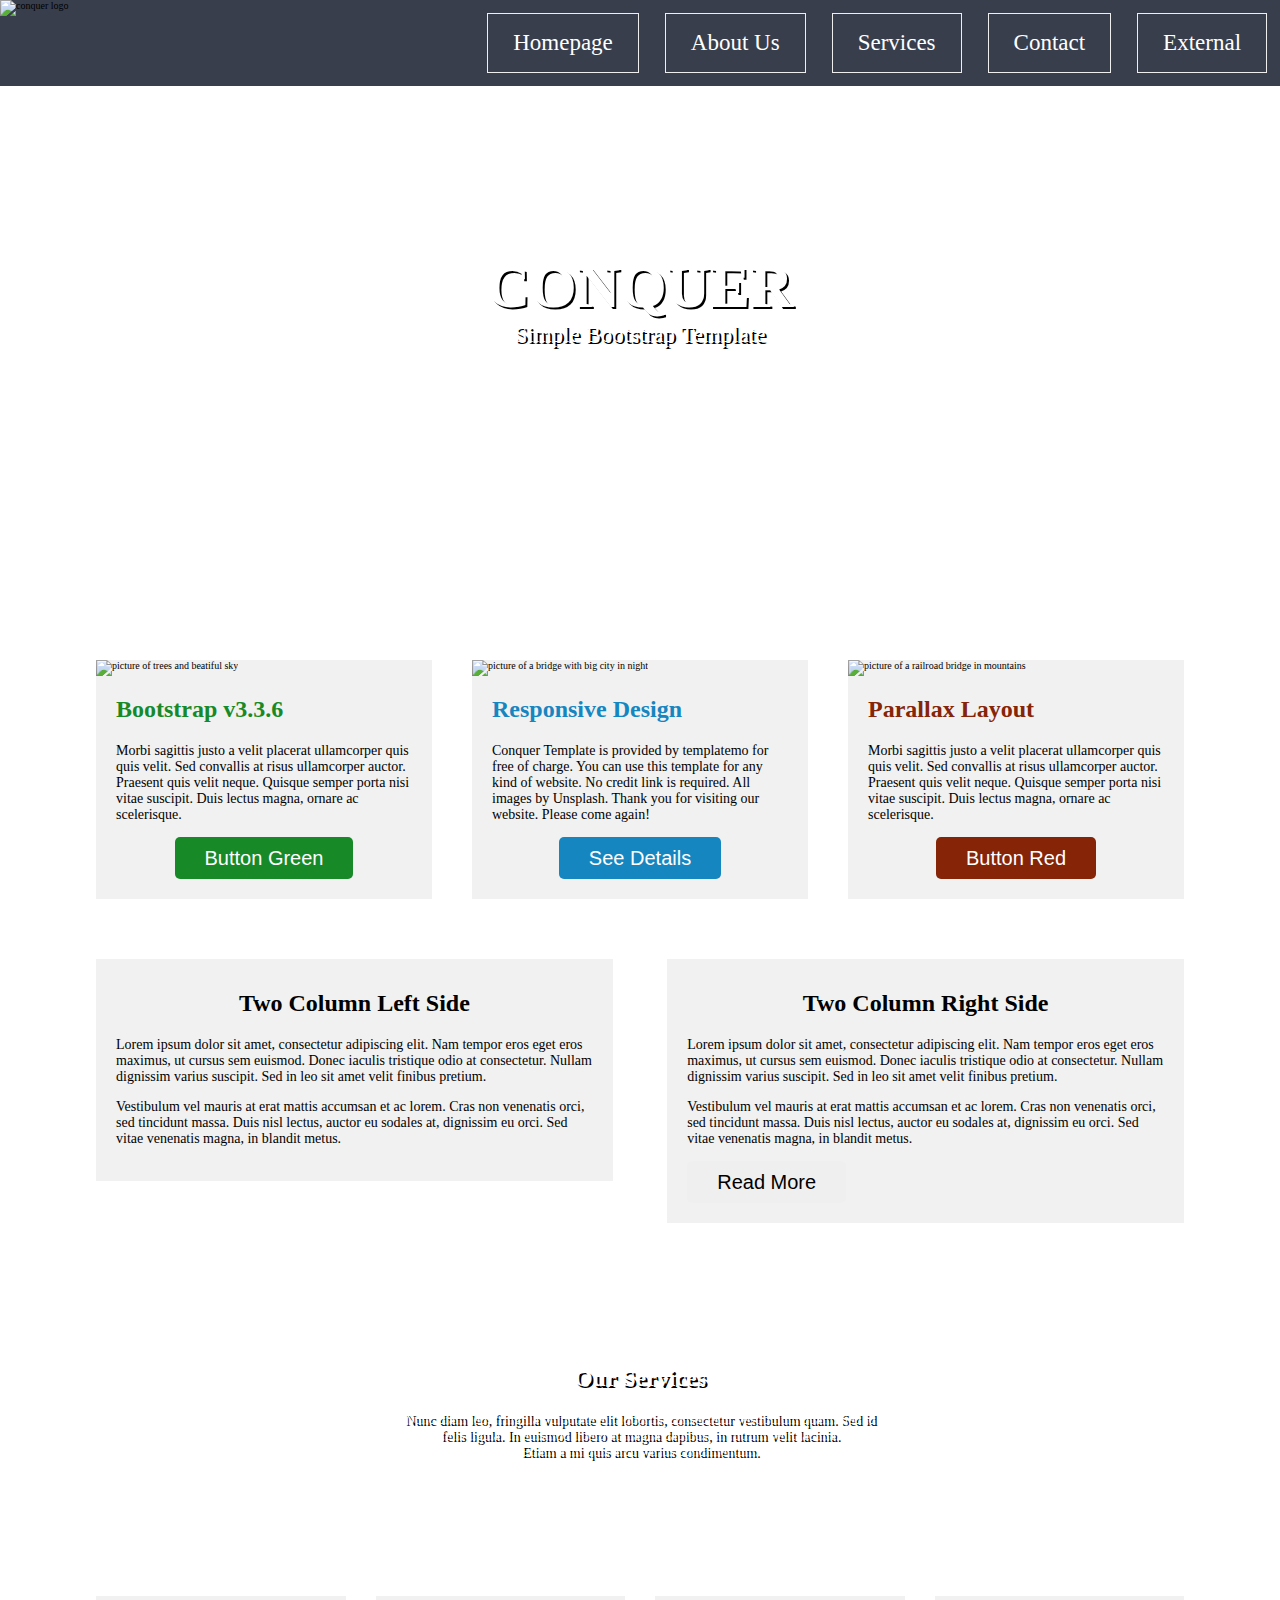
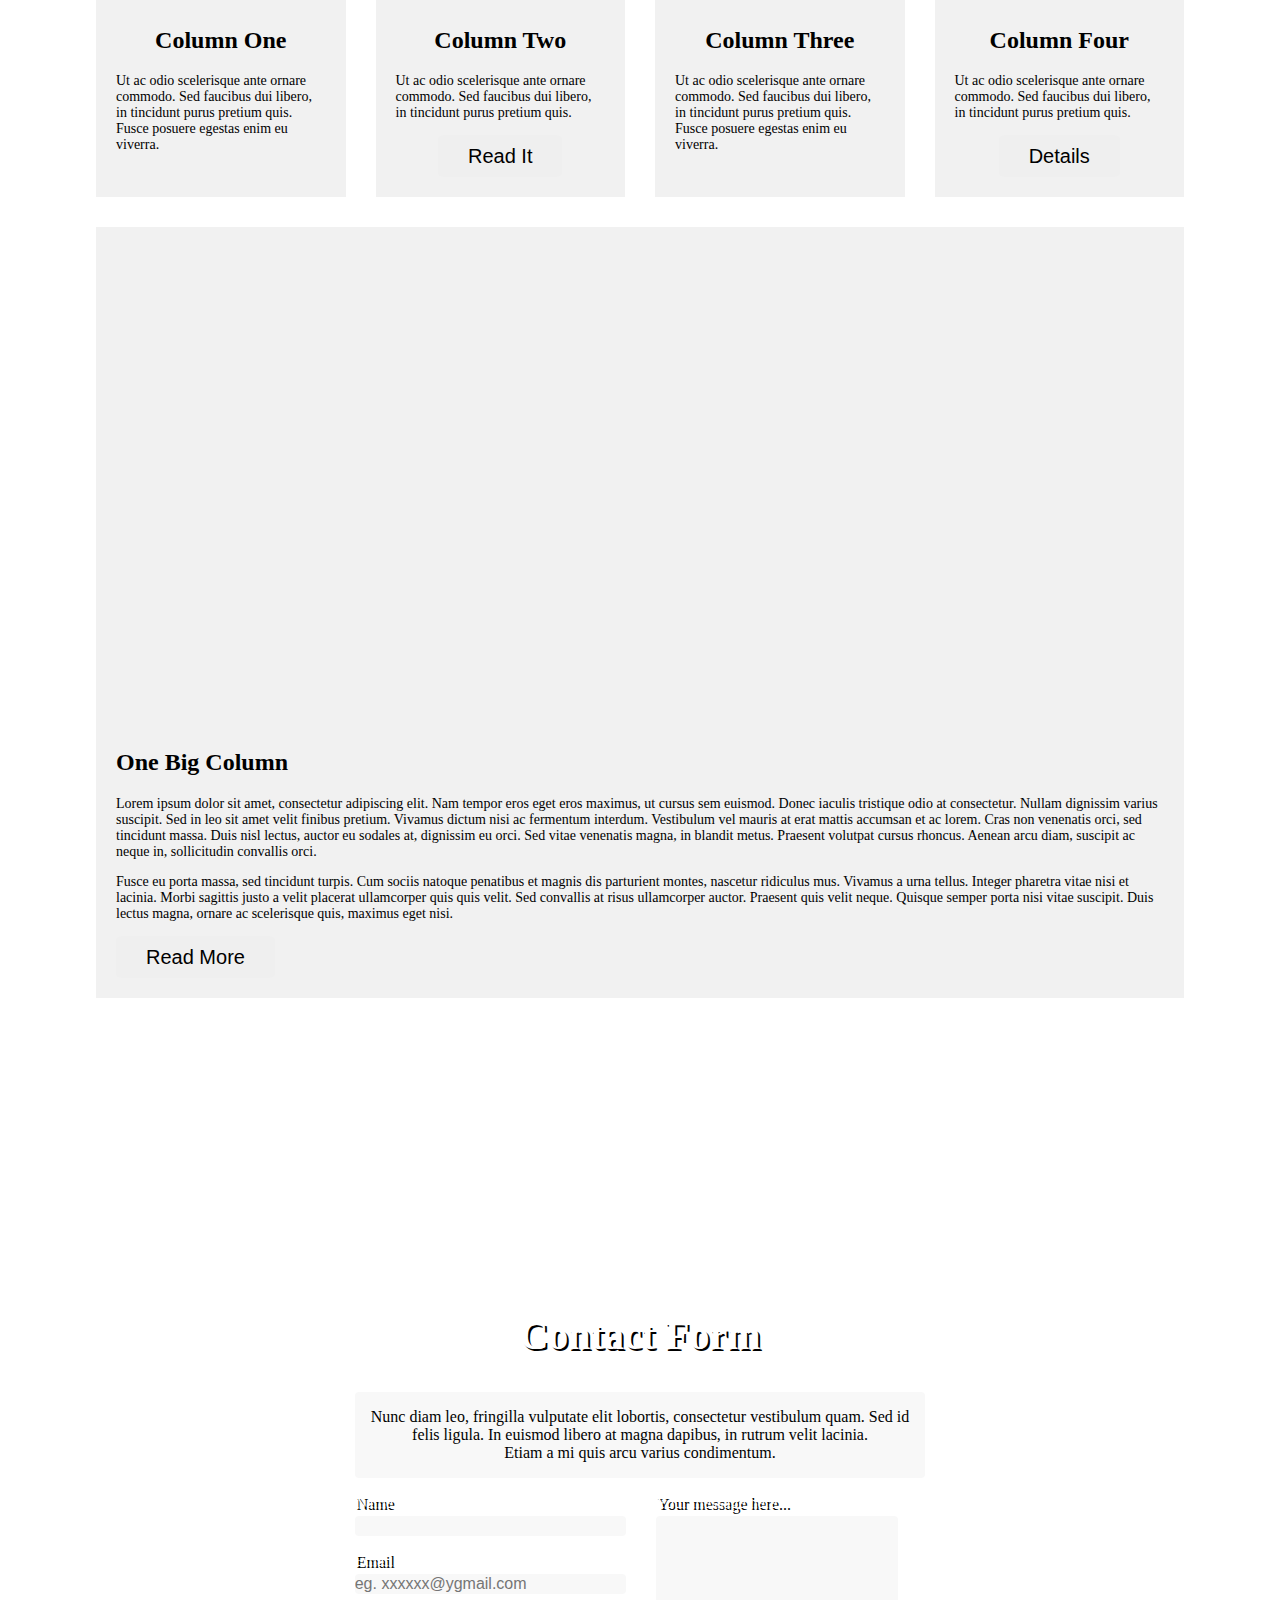
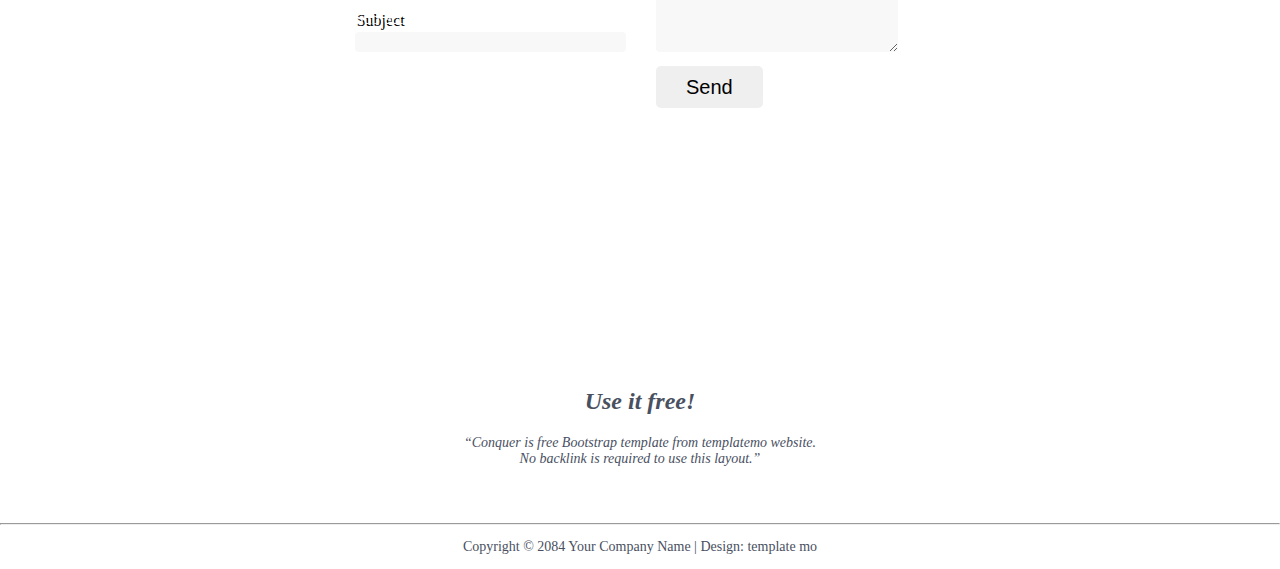
==== index.html @ 1c202872 "Update index.html" ====
<!DOCTYPE html>

<html lang='en-US'>

<head>

<link href='style.css' rel='stylesheet'>
<meta charset='utf-8'>

</head>
	
<style>
	
html{
	font-size: 10px;
}

p{
	font-size: 1.4em;
}

h1{
	font-size: 6em;
}

h2{
	font-size: 2.4em;
}

body{
	margin: 0;
}

.center_button{
	display: block;
	margin: 0 auto;
}

.center_text{
	text-align:center;
	margin-left: auto;
	margin-right: auto;
}

.image_fit_column{
	width: 100%;
}

.center_itself{
	width: 85%;
	box-sizing: border-box;
	margin: 3rem auto;
	margin-top: 0;
}

.text_center_container{
	display: flex;
	align-items: center;
	justify-content: center;
	color: white;
	margin-bottom: 3em;
}

.column_letter_box{
	box-sizing: border-box;
	padding: 2em;
	padding-top: 0;
}

.normal-nav{
	background-color: #383e4c;
	width: 100%;
	display: flex;
	position: fixed;
	top: 0
}

.normal-nav--right{
	display: flex;
	flex: auto;
	justify-content: flex-end;
}

.normal-nav--left{
	flex: 1;
}

#header-img{
	width:9em;
	height:9em;
	padding-right: 50%;
}

#dropdown-menu-icon{
	background: none;
	border: none;
}

.normal-nav--button{
	background-color: #383e4c;
	color: white;
	padding: 0 2.5rem;
	box-sizing: border-box;
	margin: 1.3rem;
	line-height: 2.5;
	text-align: center;
	border: groove 0.5px;
	text-decoration: none;
	font-size: 2.3em;
}

.nav--button:hover{
	background-color: #49505f;
}

.nav--button:target{
	
}

#dropdown-menu-icon{
	position: fixed;
	margin-left: 90%;
	width: 5em;
	height: 5em;
}

.drowpdown-menu-icon-element{
	height: 1em;
	margin-bottom: 0.5em;
	background: #383e4c;
}

.dropdown-nav{
	position: fixed;
	margin: auto 0;
	top: 6em;
	right: 3%;
	width: 95%;
	background: #49505f;
	display: none;
}

.dropdown-nav button{
	display:block;
	border: solid 1px white;
	background: #49505f;
	width: 100%;
}

.dropdown-nav--button{
	display:block;
	color: white;
	text-decoration: none;
	text-align: center;
	padding: 0.1em 0;
	font-size:2.3em;
}

#dropdown-nav{
	padding-left: 0;
	margin:0;
	list-style: none;
}

.show{
	display: block;
}

@media (min-width: 1100px){
	#dropdown-menu-icon{
		display: none;
	}
}

@media (max-width: 1100px) {
	.normal-nav{
		display: none;
	}
}

section{
	height: 60em;
	background: url("bg-1.jpg") no-repeat;
	background-size: cover;
	background-attachment: fixed;
}

.center_div{
	text-align:center;
	margin: 0;
	text-shadow: 2px 2px black;
}

section .center_div h1{
	margin: inherit;
}

section .center_div p{
	margin: inherit;
	font-size: 2.3em;
}

#flex{
	display: flex;
	padding: 0;
}

.flex_column{
	flex: 1;
	width: 10%;
	background-color: #f1f1f1;
	margin: 3em 2em;
	box-sizing: border-box;
	padding: 0;
}

.flex_column:first-child{
	margin-left: 0;
}

.flex_column:last-child{
	margin-right: 0;
}

@media (max-width: 1100px) {
	#flex{
		display: block;
		padding: 0;
	}

	.flex_column{
		width: 50%;
		background-color: #f1f1f1;
		margin: 3em auto;
		box-sizing: border-box;
		padding: 0;
	}

	.flex_column:first-child{
		margin-left: auto;
	}
	
	.flex_column:last-child{
		margin-right: auto;
	}
}

#green_text{
	color: #178a27;
}

#red_text{
	color: #852406;
}

#blue_text{
	color: #1686c1;
}

#green_button{
	color: white;
	background-color: #178a27;
}

#red_button{
	color: white;
	background-color: #852406;
}

#blue_button{
	color: white;
	background-color: #1686c1;
}

.default_button_shape{
	border: none;
	line-height: 2;
	padding-left: 3rem;
	padding-right: 3rem;
	border-radius: 5px;
	font-size: 20px;
	display: block;
}

#float{
	width: 85%;
	box-sizing: border-box;
	margin-left: auto;
	margin-right: auto;
}

.float_column{
	width: 47.5%;
	background-color: #f1f1f1;
	margin-bottom: 3rem;
}

.float_column:first-child{
	float:left;
}

.float_column:last-child{
	float:right;
}

@media (max-width: 1100px) {
	#float{
		width: 100%;
	}
	
	.float_column{
		width: 85%;
		margin-left: auto;
		margin-right: auto;
		margin-bottom: 3rem;
	}
	
	.float_column:first-child{
		float:none;
	}
	
	.float_column:last-child{
		float:none;
	}
}

#grid{
	display: grid;
	grid-template-columns: 1fr 1fr 1fr 1fr;
	column-gap: 3em;
}

.grid_column{
	background-color: #f1f1f1;
	margin: 0;
	box-sizing: border-box;
	padding: 0;
}

@media (max-width: 1100px) {
	#grid{
		display: grid;
		grid-template-columns: 1fr 1fr;
		column-gap: 3em;
		row-gap: 3em;
	}
}

@media (max-width: 500px) {
	#grid{
		width: 60%;
		margin: 0 auto;
		display: grid;
		grid-template-columns: 1fr;
	}

	.grid_column:last-child{
		margin-bottom: 3em;
	}
}

#big_column{
	background-color: #f1f1f1;
	box-sizing: border-box;
	padding: 0;
}

#form-container{
	height: 93em;
	background: url("bg-3.jpg") no-repeat;
	background-size: cover;
	background-attachment: fixed;
}

.box_in_background_image{
	-webkit-appearance: none;
	border: none;
	border-radius: 4px;
	background: rgb(241,241,241, 0.5);
	margin-bottom: 1em;
}

form{
	display: flex;
}

label{
	display: block;
	font-size: 1.6em;
	height: 2.2rem;
}

input{
	display: block;
	font-size: 1.6em;
	width: 90%;
	height: 2rem;
	padding: 0;
	margin-bottom: 1.6rem;
}

textarea{
	display: block;
	height: 13.6rem;
	width: 90%;
	padding: 0;
}

.form_section{
	flex: auto;
}

.form_element{
	text-align: left;
}

.text_in_transparent_white_box{
	text-shadow: none;
	color: black;
	padding: 1em;
	font-size: 1.6em;
}

#form_header{
	font-size: 4em;
}

.end_text{
	color: #49505f;
	text-align: center;
}

.main--italic{
	font-style:italic; 
}

.main__end_text--margin-bottom{
	margin-bottom: 4em;
}

#background{
	width: 100%;
	height: 31.3em;
	background: url("bg-2.jpg") no-repeat;
	background-size: cover;
	background-attachment: fixed;
}
	
</style>

<body>
<script src="https://cdn.freecodecamp.org/testable-projects-fcc/v1/bundle.js"></script>

<header id="header">
	<button id="dropdown-menu-icon" onclick="myFunction()">
		<div class="drowpdown-menu-icon-element"></div>
		<div class="drowpdown-menu-icon-element"></div>
		<div class="drowpdown-menu-icon-element"></div>
	</button>

	<nav class="normal-nav" id="nav-bar">
		<div class="normal-nav--left">
			<img id="header-img" src="conquer.jpeg" alt="conquer logo">
		</div>
		<div class="normal-nav--right">
			<a href="#" class="normal-nav--button nav-link">Homepage</a>
			<a href="#about" class="normal-nav--button nav-link">About Us</a>
			<a href="#service" class="normal-nav--button nav-link">Services</a>
			<a href="#contact" class="normal-nav--button nav-link">Contact</a>
			<a href="https://getbootstrap.com/" class="normal-nav--button nav-link">External</a>
		</div>
	</nav>

	<nav class="dropdown-nav" id="dropdown-nav">
			<button onclick="dropdown_function()"><a href="#" class="dropdown-nav--button">Homepage</a></button>
			<button onclick="dropdown_function()"><a href="#about" class="dropdown-nav--button">About Us</a></button>
			<button onclick="dropdown_function()"><a href="#service" class="dropdown-nav--button">Services</a></button>
			<button onclick="dropdown_function()"><a href="#contact" class="dropdown-nav--button">Contact</a></button>
			<button onclick="dropdown_function()"><a href="https://getbootstrap.com/" class="dropdown-nav--button">External</a></button>
	</nav>
</header>

<section class="text_center_container">
	<div class="center_div">
		<h1 class="words_backgroud_image">CONQUER</h1>
		<p class="words_backgroud_image">Simple Bootstrap Template</p>
	</div>
</section>

<main>

<div id="flex" class="center_itself">
	<div class="flex_column" id="about">
		<img src="https://github.com/hiroTochigi/first-website/blob/master/1-1.jpg" alt="picture of trees and beatiful sky" class="image_fit_column">
		<div class="column_letter_box">
			<h2 id="green_text">Bootstrap v3.3.6</h2>
			<p>Morbi sagittis justo a velit placerat ullamcorper quis quis velit. Sed convallis at risus ullamcorper auctor. Praesent quis velit neque. Quisque semper porta nisi vitae suscipit. Duis lectus magna, ornare ac scelerisque.</p>
			<button id="green_button" class="default_button_shape center_button">Button Green</button>
		</div>
	</div>
	
	<div class="flex_column">
		<img src="1-2.jpg" alt="picture of a bridge with big city in night" class="image_fit_column">
		<div class="column_letter_box">
			<h2 id="blue_text">Responsive Design</h2>
			<p>Conquer Template is provided by templatemo for free of charge. You can use this template for any kind of website. No credit link is required. All images by Unsplash. Thank you for visiting our website. Please come again!</p>
			<button id="blue_button" class="default_button_shape center_button">See Details</button>
		</div>
	</div>
	
	<div class="flex_column">
		<img src="1-3.jpg" alt="picture of a railroad bridge in mountains" class="image_fit_column">
		<div class="column_letter_box">
			<h2 id="red_text">Parallax Layout</h2>
			<p>Morbi sagittis justo a velit placerat ullamcorper quis quis velit. Sed convallis at risus ullamcorper auctor. Praesent quis velit neque. Quisque semper porta nisi vitae suscipit. Duis lectus magna, ornare ac scelerisque.</p>
			<button id="red_button" class="default_button_shape center_button">Button Red</button>
		</div>
	</div>
</div>

<div id="float">
	<div class="float_column" id="service">
		<img src="2-1.jpg" alt="" class="image_fit_column">
		<div class="column_letter_box">
			<h2 class="center_text">Two Column Left Side</h2>
			<p>Lorem ipsum dolor sit amet, consectetur adipiscing elit. Nam tempor eros eget eros maximus, ut cursus sem euismod. Donec iaculis tristique odio at consectetur. Nullam dignissim varius suscipit. Sed in leo sit amet velit finibus pretium.</p>
			
			<p>Vestibulum vel mauris at erat mattis accumsan et ac lorem. Cras non venenatis orci, sed tincidunt massa. Duis nisl lectus, auctor eu sodales at, dignissim eu orci. Sed vitae venenatis magna, in blandit metus.</p>
		</div>
	</div>
	
	<div class="float_column">
		<img src="2-2.jpg" alt="" class="image_fit_column">
		<div class="column_letter_box">
			<h2 class="center_text">Two Column Right Side</h2>
			<p>Lorem ipsum dolor sit amet, consectetur adipiscing elit. Nam tempor eros eget eros maximus, ut cursus sem euismod. Donec iaculis tristique odio at consectetur. Nullam dignissim varius suscipit. Sed in leo sit amet velit finibus pretium.</p>
			
			<p>Vestibulum vel mauris at erat mattis accumsan et ac lorem. Cras non venenatis orci, sed tincidunt massa. Duis nisl lectus, auctor eu sodales at, dignissim eu orci. Sed vitae venenatis magna, in blandit metus.</p>
			<button class="button_in_pale_background default_button_shape">Read More</button>
		</div>
	</div>
</div>

<div class="text_center_container" id="background">
	<div class="center_div">
		<h2 class="words_backgroud_image">Our Services</h2>
		<p class="words_backgroud_image">Nunc diam leo, fringilla vulputate elit lobortis, consectetur vestibulum quam. Sed id <br>
		felis ligula. In euismod libero at magna dapibus, in rutrum velit lacinia. <br>
		Etiam a mi quis arcu varius condimentum.</p>
	</div>
</div>

<div id="grid" class="center_itself">

	<div class="grid_column">
		<img src="4-1.jpg" alt="" class="image_fit_column">
		<div class="column_letter_box">
			<h2 class="center_text">Column One</h2>
			<p>Ut ac odio scelerisque ante ornare commodo. Sed faucibus dui libero, in tincidunt purus pretium quis. Fusce posuere egestas enim eu viverra.</p>
		</div>
	</div>
	
	<div class="grid_column">
		<img src="4-2.jpg" alt="" class="image_fit_column">
		<div class="column_letter_box">
			<h2 class="center_text">Column Two</h2>
			<p>Ut ac odio scelerisque ante ornare commodo. Sed faucibus dui libero, in tincidunt purus pretium quis.</p>
			<button class="button_in_pale_background default_button_shape center_button">Read It</button>
		</div>
	</div>
	
	<div class="grid_column">
		<img src="4-3.jpg" alt="" class="image_fit_column">
		<div class="column_letter_box">
			<h2 class="center_text">Column Three</h2>
			<p>Ut ac odio scelerisque ante ornare commodo. Sed faucibus dui libero, in tincidunt purus pretium quis. Fusce posuere egestas enim eu viverra.</p>
		</div>
	</div>
	
	<div class="grid_column">
		<img src="4-4.jpg" alt="" class="image_fit_column">
		<div class="column_letter_box">
			<h2 class="center_text">Column Four</h2>
			<p>Ut ac odio scelerisque ante ornare commodo. Sed faucibus dui libero, in tincidunt purus pretium quis.</p>
			<button class="button_in_pale_background default_button_shape center_button">Details</button>
		</div>
	</div>

</div>

<div id="big_column" class="center_itself">
	<iframe width="100%" height="500em" src="https://www.youtube.com/embed/gqOEoUR5RHg" frameborder="0" allow="accelerometer; autoplay; encrypted-media; gyroscope; picture-in-picture" allowfullscreen id="video"></iframe>
	<div class="column_letter_box">
		<h2>One Big Column</h2>
		<p>Lorem ipsum dolor sit amet, consectetur adipiscing elit. Nam tempor eros eget eros maximus, ut cursus sem euismod. Donec iaculis tristique odio at consectetur. Nullam dignissim varius suscipit. Sed in leo sit amet velit finibus pretium. Vivamus dictum nisi ac fermentum interdum. Vestibulum vel mauris at erat mattis accumsan et ac lorem. Cras non venenatis orci, sed tincidunt massa. Duis nisl lectus, auctor eu sodales at, dignissim eu orci. Sed vitae venenatis magna, in blandit metus. Praesent volutpat cursus rhoncus. Aenean arcu diam, suscipit ac neque in, sollicitudin convallis orci.</p>
		
		<p>Fusce eu porta massa, sed tincidunt turpis. Cum sociis natoque penatibus et magnis dis parturient montes, nascetur ridiculus mus. Vivamus a urna tellus. Integer pharetra vitae nisi et lacinia. Morbi sagittis justo a velit placerat ullamcorper quis quis velit. Sed convallis at risus ullamcorper auctor. Praesent quis velit neque. Quisque semper porta nisi vitae suscipit. Duis lectus magna, ornare ac scelerisque quis, maximus eget nisi.</p>
	
		<button class="button_in_pale_background default_button_shape">Read More</button>
	</div>
</div>

<div id="form-container" class="text_center_container">
	<div class="center_div" id="contact">
		<h2 id="form_header" class="words_backgroud_image">Contact Form</h2>
		<p class="box_in_background_image text_in_transparent_white_box">Nunc diam leo, fringilla vulputate elit lobortis, consectetur vestibulum quam. Sed id <br>
		felis ligula. In euismod libero at magna dapibus, in rutrum velit lacinia. <br>
		Etiam a mi quis arcu varius condimentum.</p>
		
		<form action="https://www.freecodecamp.com/email-submit" method="put" id="form">
			<div class="form_section">
				<div class="form_element"> 
					<label class="words_backgroud_image" for="name">Name</label>
					<input class="box_in_background_image" type="text" id="name" name="name">
				</div>
				<div class="form_element">
					<label class="words_backgroud_image" for="email">Email</label>
					<input class="box_in_background_image" type="email" id="email" name="mail" placeholder="eg. xxxxxx@ygmail.com">
				</div>
				<div class="form_element">
					<label class="words_backgroud_image" for="submit">Subject</label>
					<input class="box_in_background_image" type="text" id="submit" name="subject">
				</div>
			</div>
			<div class="form_section">
				<div class="form_element">
					<label class="words_backgroud_image" for="comment">Your message here...</label>
					<textarea class="box_in_background_image" id="comment" name="comment"></textarea>
				</div>
				<button class="button_in_background_img default_button_shape" id="email-submit">Send</button>
			</div>
		</form>
	</div>
</div>

<h2 id="end_header" class="end_text main--italic">Use it free!</h2>
<p class="end_text main--italic main__end_text--margin-bottom">“Conquer is free Bootstrap template from templatemo website. <br>
No backlink is required to use this layout.”</p>

</main>

<footer>
<hr>
<p class="end_text">Copyright © 2084 Your Company Name | Design: template mo</p>

</footer>

<script>
	function myFunction() {
  		document.getElementById("dropdown-nav").classList.toggle("show");
	}

	var x = window.matchMedia("(min-width: 1100px)");

	function myFunction_media_query(x) {
		if(document.getElementById("dropdown-nav").classList.contains("show"))
  			document.getElementById("dropdown-nav").classList.toggle("show");
	}
	x.addListener(myFunction_media_query);

	function dropdown_function(){
		if(document.getElementById("dropdown-nav").classList.contains("show"))
  			document.getElementById("dropdown-nav").classList.toggle("show");
	}
	
</script>

</body>
---- style.css ----
html{
	font-size: 10px;
}

p{
	font-size: 1.4em;
}

h1{
	font-size: 6em;
}

h2{
	font-size: 2.4em;
}

body{
	margin: 0;
}

.center_button{
	display: block;
	margin: 0 auto;
}

.center_text{
	text-align:center;
	margin-left: auto;
	margin-right: auto;
}

.image_fit_column{
	width: 100%;
}

.center_itself{
	width: 85%;
	box-sizing: border-box;
	margin: 3rem auto;
	margin-top: 0;
}

.text_center_container{
	display: flex;
	align-items: center;
	justify-content: center;
	color: white;
	margin-bottom: 3em;
}

.column_letter_box{
	box-sizing: border-box;
	padding: 2em;
	padding-top: 0;
}

.normal-nav{
	background-color: #383e4c;
	width: 100%;
	display: flex;
	position: fixed;
	top: 0
}

.normal-nav--right{
	display: flex;
	flex: auto;
	justify-content: flex-end;
}

.normal-nav--left{
	flex: 1;
}

#header-img{
	width:9em;
	height:9em;
	padding-right: 50%;
}

#dropdown-menu-icon{
	background: none;
	border: none;
}

.normal-nav--button{
	background-color: #383e4c;
	color: white;
	padding: 0 2.5rem;
	box-sizing: border-box;
	margin: 1.3rem;
	line-height: 2.5;
	text-align: center;
	border: groove 0.5px;
	text-decoration: none;
	font-size: 2.3em;
}

.nav--button:hover{
	background-color: #49505f;
}

.nav--button:target{
	
}

#dropdown-menu-icon{
	position: fixed;
	margin-left: 90%;
	width: 5em;
	height: 5em;
}

.drowpdown-menu-icon-element{
	height: 1em;
	margin-bottom: 0.5em;
	background: #383e4c;
}

.dropdown-nav{
	position: fixed;
	margin: auto 0;
	top: 6em;
	right: 3%;
	width: 95%;
	background: #49505f;
	display: none;
}

.dropdown-nav button{
	display:block;
	border: solid 1px white;
	background: #49505f;
	width: 100%;
}

.dropdown-nav--button{
	display:block;
	color: white;
	text-decoration: none;
	text-align: center;
	padding: 0.1em 0;
	font-size:2.3em;
}

#dropdown-nav{
	padding-left: 0;
	margin:0;
	list-style: none;
}

.show{
	display: block;
}

@media (min-width: 1100px){
	#dropdown-menu-icon{
		display: none;
	}
}

@media (max-width: 1100px) {
	.normal-nav{
		display: none;
	}
}

section{
	height: 60em;
	background: url("bg-1.jpg") no-repeat;
	background-size: cover;
	background-attachment: fixed;
}

.center_div{
	text-align:center;
	margin: 0;
	text-shadow: 2px 2px black;
}

section .center_div h1{
	margin: inherit;
}

section .center_div p{
	margin: inherit;
	font-size: 2.3em;
}

#flex{
	display: flex;
	padding: 0;
}

.flex_column{
	flex: 1;
	width: 10%;
	background-color: #f1f1f1;
	margin: 3em 2em;
	box-sizing: border-box;
	padding: 0;
}

.flex_column:first-child{
	margin-left: 0;
}

.flex_column:last-child{
	margin-right: 0;
}

@media (max-width: 1100px) {
	#flex{
		display: block;
		padding: 0;
	}

	.flex_column{
		width: 50%;
		background-color: #f1f1f1;
		margin: 3em auto;
		box-sizing: border-box;
		padding: 0;
	}

	.flex_column:first-child{
		margin-left: auto;
	}
	
	.flex_column:last-child{
		margin-right: auto;
	}
}

#green_text{
	color: #178a27;
}

#red_text{
	color: #852406;
}

#blue_text{
	color: #1686c1;
}

#green_button{
	color: white;
	background-color: #178a27;
}

#red_button{
	color: white;
	background-color: #852406;
}

#blue_button{
	color: white;
	background-color: #1686c1;
}

.default_button_shape{
	border: none;
	line-height: 2;
	padding-left: 3rem;
	padding-right: 3rem;
	border-radius: 5px;
	font-size: 20px;
	display: block;
}

#float{
	width: 85%;
	box-sizing: border-box;
	margin-left: auto;
	margin-right: auto;
}

.float_column{
	width: 47.5%;
	background-color: #f1f1f1;
	margin-bottom: 3rem;
}

.float_column:first-child{
	float:left;
}

.float_column:last-child{
	float:right;
}

@media (max-width: 1100px) {
	#float{
		width: 100%;
	}
	
	.float_column{
		width: 85%;
		margin-left: auto;
		margin-right: auto;
		margin-bottom: 3rem;
	}
	
	.float_column:first-child{
		float:none;
	}
	
	.float_column:last-child{
		float:none;
	}
}

#grid{
	display: grid;
	grid-template-columns: 1fr 1fr 1fr 1fr;
	column-gap: 3em;
}

.grid_column{
	background-color: #f1f1f1;
	margin: 0;
	box-sizing: border-box;
	padding: 0;
}

@media (max-width: 1100px) {
	#grid{
		display: grid;
		grid-template-columns: 1fr 1fr;
		column-gap: 3em;
		row-gap: 3em;
	}
}

@media (max-width: 500px) {
	#grid{
		width: 60%;
		margin: 0 auto;
		display: grid;
		grid-template-columns: 1fr;
	}

	.grid_column:last-child{
		margin-bottom: 3em;
	}
}

#big_column{
	background-color: #f1f1f1;
	box-sizing: border-box;
	padding: 0;
}

#form-container{
	height: 93em;
	background: url("bg-3.jpg") no-repeat;
	background-size: cover;
	background-attachment: fixed;
}

.box_in_background_image{
	-webkit-appearance: none;
	border: none;
	border-radius: 4px;
	background: rgb(241,241,241, 0.5);
	margin-bottom: 1em;
}

form{
	display: flex;
}

label{
	display: block;
	font-size: 1.6em;
	height: 2.2rem;
}

input{
	display: block;
	font-size: 1.6em;
	width: 90%;
	height: 2rem;
	padding: 0;
	margin-bottom: 1.6rem;
}

textarea{
	display: block;
	height: 13.6rem;
	width: 90%;
	padding: 0;
}

.form_section{
	flex: auto;
}

.form_element{
	text-align: left;
}

.text_in_transparent_white_box{
	text-shadow: none;
	color: black;
	padding: 1em;
	font-size: 1.6em;
}

#form_header{
	font-size: 4em;
}

.end_text{
	color: #49505f;
	text-align: center;
}

.main--italic{
	font-style:italic; 
}

.main__end_text--margin-bottom{
	margin-bottom: 4em;
}

#background{
	width: 100%;
	height: 31.3em;
	background: url("bg-2.jpg") no-repeat;
	background-size: cover;
	background-attachment: fixed;
}
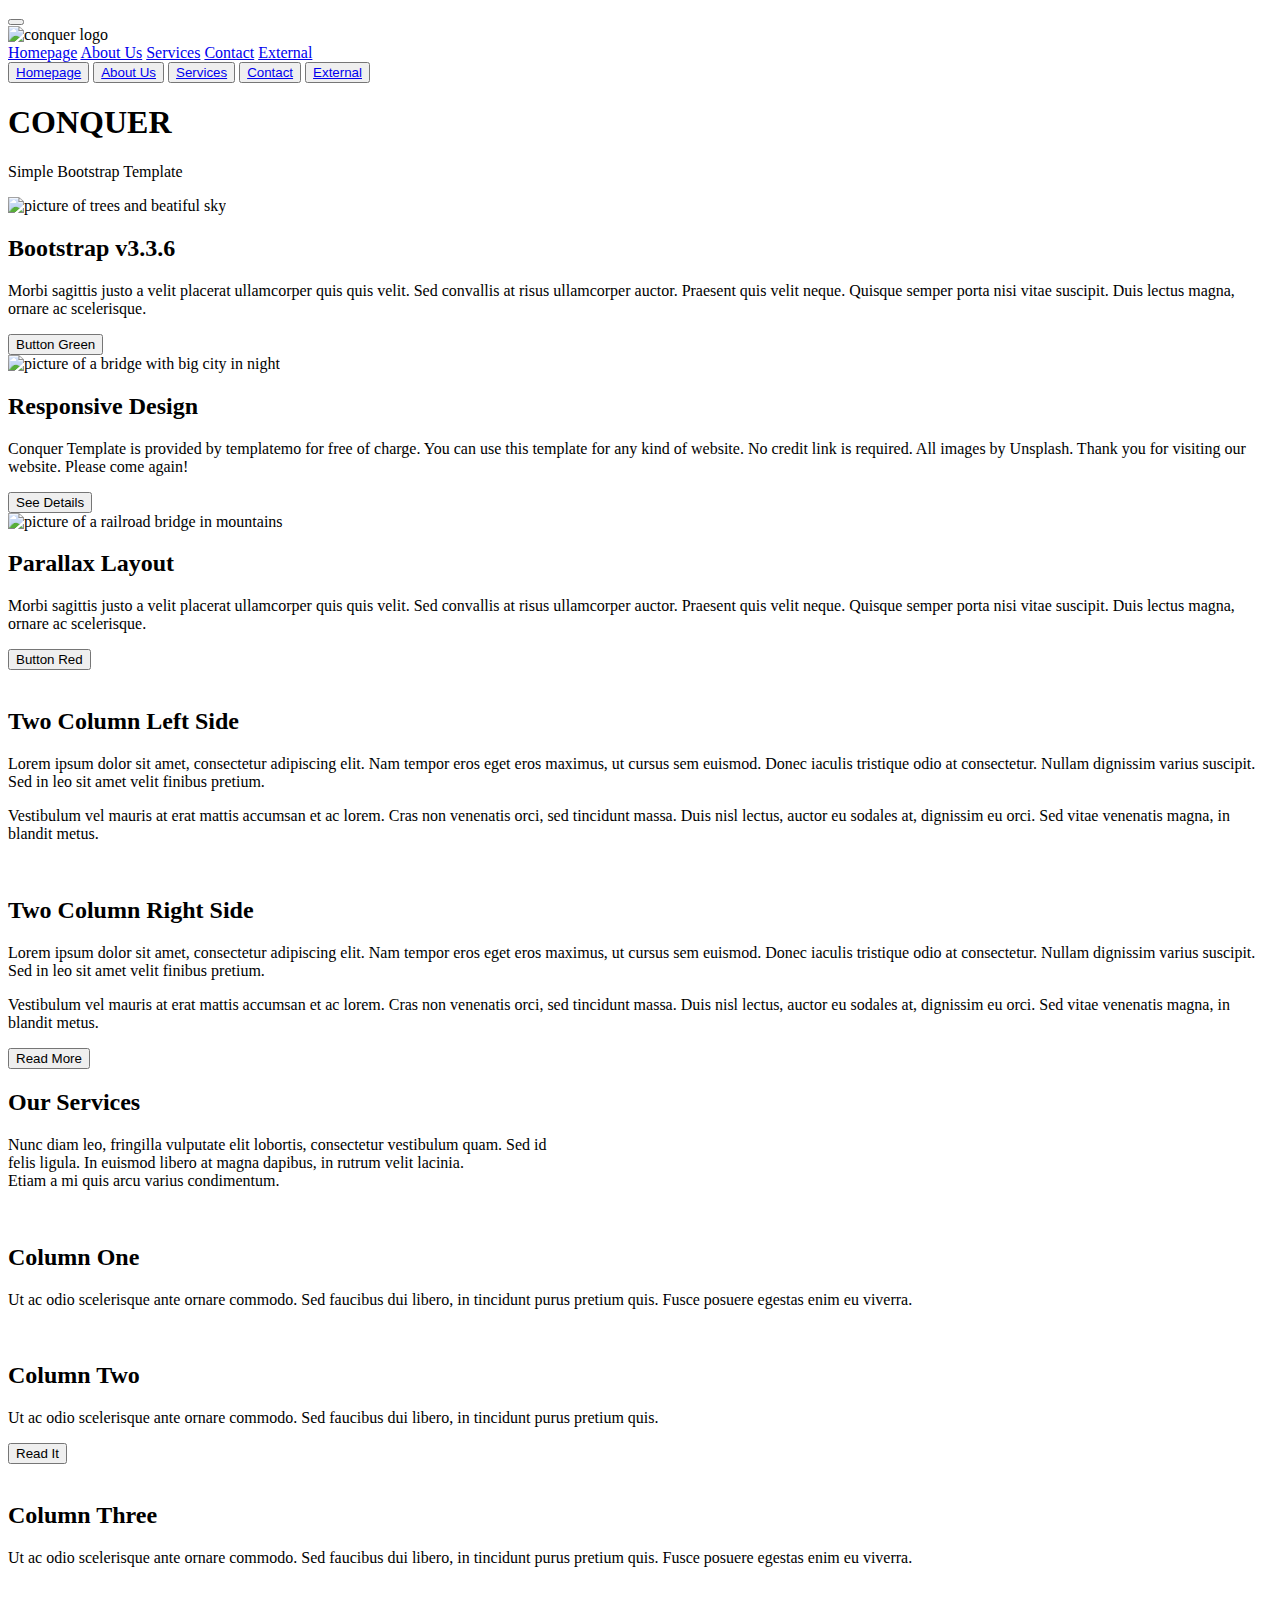
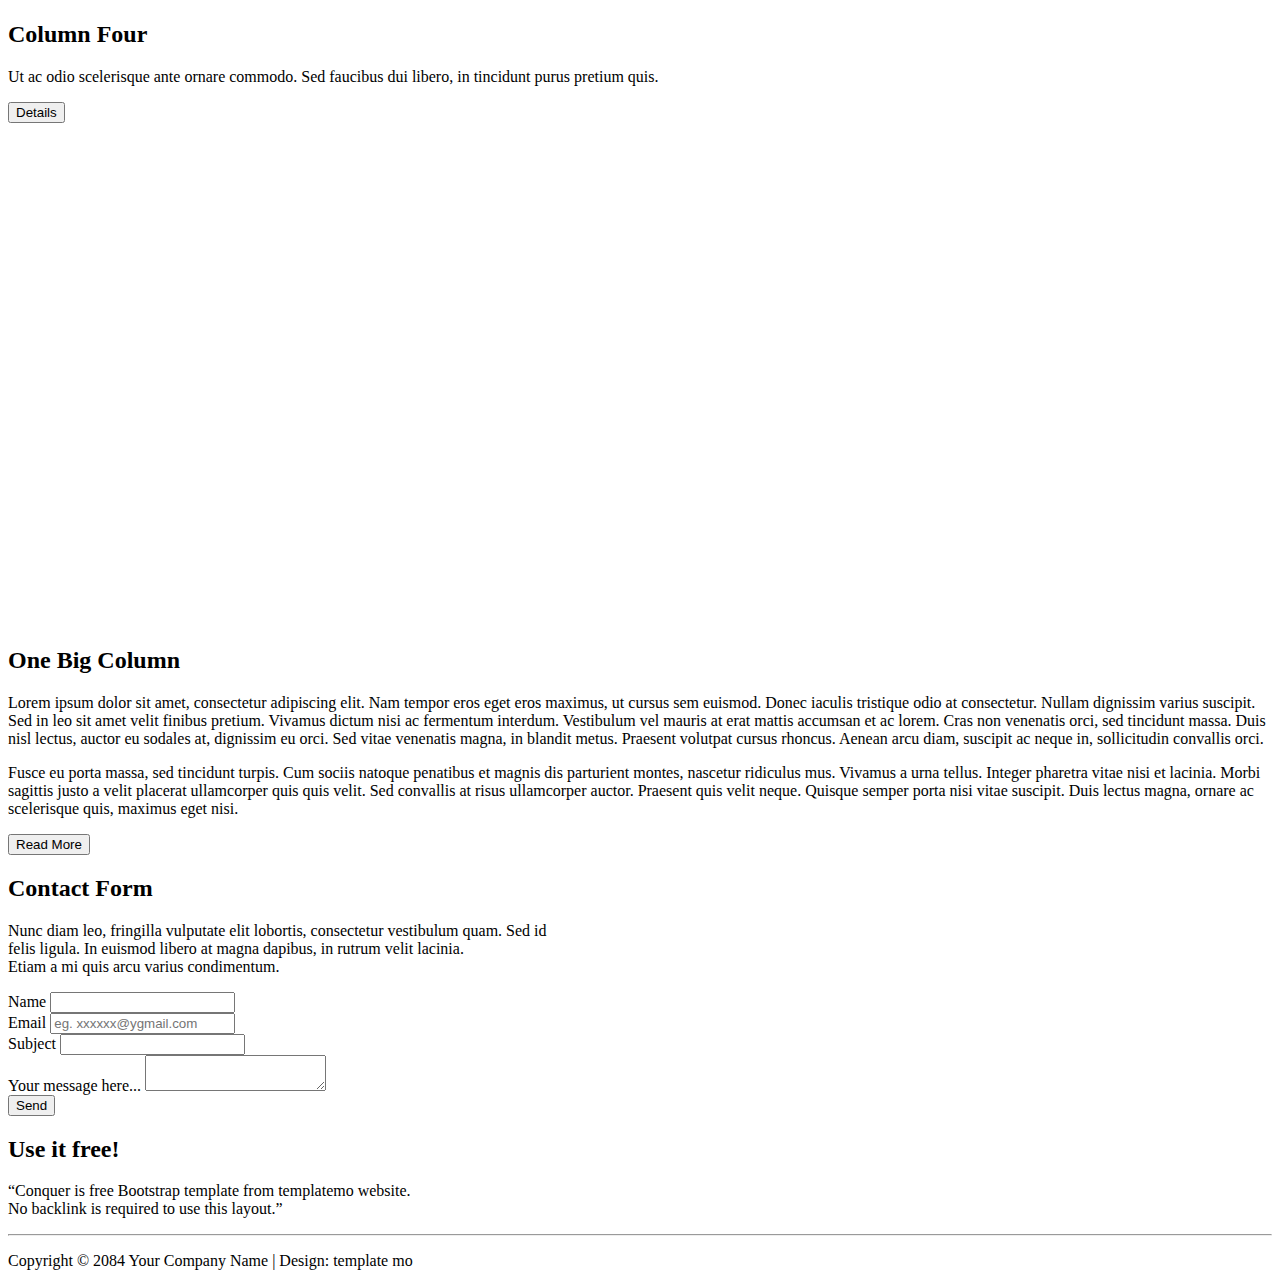
==== commit 53c0cfa1: "Update index.html" ====
--- a/index.html
+++ b/index.html
@@ -4,450 +4,11 @@
 
 <head>
 
-<link href='style.css' rel='stylesheet'>
+<link href='https://github.com/hiroTochigi/first-website/edit/master/style.css' rel='stylesheet'>
 <meta charset='utf-8'>
 
 </head>
 	
-<style>
-	
-html{
-	font-size: 10px;
-}
-
-p{
-	font-size: 1.4em;
-}
-
-h1{
-	font-size: 6em;
-}
-
-h2{
-	font-size: 2.4em;
-}
-
-body{
-	margin: 0;
-}
-
-.center_button{
-	display: block;
-	margin: 0 auto;
-}
-
-.center_text{
-	text-align:center;
-	margin-left: auto;
-	margin-right: auto;
-}
-
-.image_fit_column{
-	width: 100%;
-}
-
-.center_itself{
-	width: 85%;
-	box-sizing: border-box;
-	margin: 3rem auto;
-	margin-top: 0;
-}
-
-.text_center_container{
-	display: flex;
-	align-items: center;
-	justify-content: center;
-	color: white;
-	margin-bottom: 3em;
-}
-
-.column_letter_box{
-	box-sizing: border-box;
-	padding: 2em;
-	padding-top: 0;
-}
-
-.normal-nav{
-	background-color: #383e4c;
-	width: 100%;
-	display: flex;
-	position: fixed;
-	top: 0
-}
-
-.normal-nav--right{
-	display: flex;
-	flex: auto;
-	justify-content: flex-end;
-}
-
-.normal-nav--left{
-	flex: 1;
-}
-
-#header-img{
-	width:9em;
-	height:9em;
-	padding-right: 50%;
-}
-
-#dropdown-menu-icon{
-	background: none;
-	border: none;
-}
-
-.normal-nav--button{
-	background-color: #383e4c;
-	color: white;
-	padding: 0 2.5rem;
-	box-sizing: border-box;
-	margin: 1.3rem;
-	line-height: 2.5;
-	text-align: center;
-	border: groove 0.5px;
-	text-decoration: none;
-	font-size: 2.3em;
-}
-
-.nav--button:hover{
-	background-color: #49505f;
-}
-
-.nav--button:target{
-	
-}
-
-#dropdown-menu-icon{
-	position: fixed;
-	margin-left: 90%;
-	width: 5em;
-	height: 5em;
-}
-
-.drowpdown-menu-icon-element{
-	height: 1em;
-	margin-bottom: 0.5em;
-	background: #383e4c;
-}
-
-.dropdown-nav{
-	position: fixed;
-	margin: auto 0;
-	top: 6em;
-	right: 3%;
-	width: 95%;
-	background: #49505f;
-	display: none;
-}
-
-.dropdown-nav button{
-	display:block;
-	border: solid 1px white;
-	background: #49505f;
-	width: 100%;
-}
-
-.dropdown-nav--button{
-	display:block;
-	color: white;
-	text-decoration: none;
-	text-align: center;
-	padding: 0.1em 0;
-	font-size:2.3em;
-}
-
-#dropdown-nav{
-	padding-left: 0;
-	margin:0;
-	list-style: none;
-}
-
-.show{
-	display: block;
-}
-
-@media (min-width: 1100px){
-	#dropdown-menu-icon{
-		display: none;
-	}
-}
-
-@media (max-width: 1100px) {
-	.normal-nav{
-		display: none;
-	}
-}
-
-section{
-	height: 60em;
-	background: url("bg-1.jpg") no-repeat;
-	background-size: cover;
-	background-attachment: fixed;
-}
-
-.center_div{
-	text-align:center;
-	margin: 0;
-	text-shadow: 2px 2px black;
-}
-
-section .center_div h1{
-	margin: inherit;
-}
-
-section .center_div p{
-	margin: inherit;
-	font-size: 2.3em;
-}
-
-#flex{
-	display: flex;
-	padding: 0;
-}
-
-.flex_column{
-	flex: 1;
-	width: 10%;
-	background-color: #f1f1f1;
-	margin: 3em 2em;
-	box-sizing: border-box;
-	padding: 0;
-}
-
-.flex_column:first-child{
-	margin-left: 0;
-}
-
-.flex_column:last-child{
-	margin-right: 0;
-}
-
-@media (max-width: 1100px) {
-	#flex{
-		display: block;
-		padding: 0;
-	}
-
-	.flex_column{
-		width: 50%;
-		background-color: #f1f1f1;
-		margin: 3em auto;
-		box-sizing: border-box;
-		padding: 0;
-	}
-
-	.flex_column:first-child{
-		margin-left: auto;
-	}
-	
-	.flex_column:last-child{
-		margin-right: auto;
-	}
-}
-
-#green_text{
-	color: #178a27;
-}
-
-#red_text{
-	color: #852406;
-}
-
-#blue_text{
-	color: #1686c1;
-}
-
-#green_button{
-	color: white;
-	background-color: #178a27;
-}
-
-#red_button{
-	color: white;
-	background-color: #852406;
-}
-
-#blue_button{
-	color: white;
-	background-color: #1686c1;
-}
-
-.default_button_shape{
-	border: none;
-	line-height: 2;
-	padding-left: 3rem;
-	padding-right: 3rem;
-	border-radius: 5px;
-	font-size: 20px;
-	display: block;
-}
-
-#float{
-	width: 85%;
-	box-sizing: border-box;
-	margin-left: auto;
-	margin-right: auto;
-}
-
-.float_column{
-	width: 47.5%;
-	background-color: #f1f1f1;
-	margin-bottom: 3rem;
-}
-
-.float_column:first-child{
-	float:left;
-}
-
-.float_column:last-child{
-	float:right;
-}
-
-@media (max-width: 1100px) {
-	#float{
-		width: 100%;
-	}
-	
-	.float_column{
-		width: 85%;
-		margin-left: auto;
-		margin-right: auto;
-		margin-bottom: 3rem;
-	}
-	
-	.float_column:first-child{
-		float:none;
-	}
-	
-	.float_column:last-child{
-		float:none;
-	}
-}
-
-#grid{
-	display: grid;
-	grid-template-columns: 1fr 1fr 1fr 1fr;
-	column-gap: 3em;
-}
-
-.grid_column{
-	background-color: #f1f1f1;
-	margin: 0;
-	box-sizing: border-box;
-	padding: 0;
-}
-
-@media (max-width: 1100px) {
-	#grid{
-		display: grid;
-		grid-template-columns: 1fr 1fr;
-		column-gap: 3em;
-		row-gap: 3em;
-	}
-}
-
-@media (max-width: 500px) {
-	#grid{
-		width: 60%;
-		margin: 0 auto;
-		display: grid;
-		grid-template-columns: 1fr;
-	}
-
-	.grid_column:last-child{
-		margin-bottom: 3em;
-	}
-}
-
-#big_column{
-	background-color: #f1f1f1;
-	box-sizing: border-box;
-	padding: 0;
-}
-
-#form-container{
-	height: 93em;
-	background: url("bg-3.jpg") no-repeat;
-	background-size: cover;
-	background-attachment: fixed;
-}
-
-.box_in_background_image{
-	-webkit-appearance: none;
-	border: none;
-	border-radius: 4px;
-	background: rgb(241,241,241, 0.5);
-	margin-bottom: 1em;
-}
-
-form{
-	display: flex;
-}
-
-label{
-	display: block;
-	font-size: 1.6em;
-	height: 2.2rem;
-}
-
-input{
-	display: block;
-	font-size: 1.6em;
-	width: 90%;
-	height: 2rem;
-	padding: 0;
-	margin-bottom: 1.6rem;
-}
-
-textarea{
-	display: block;
-	height: 13.6rem;
-	width: 90%;
-	padding: 0;
-}
-
-.form_section{
-	flex: auto;
-}
-
-.form_element{
-	text-align: left;
-}
-
-.text_in_transparent_white_box{
-	text-shadow: none;
-	color: black;
-	padding: 1em;
-	font-size: 1.6em;
-}
-
-#form_header{
-	font-size: 4em;
-}
-
-.end_text{
-	color: #49505f;
-	text-align: center;
-}
-
-.main--italic{
-	font-style:italic; 
-}
-
-.main__end_text--margin-bottom{
-	margin-bottom: 4em;
-}
-
-#background{
-	width: 100%;
-	height: 31.3em;
-	background: url("bg-2.jpg") no-repeat;
-	background-size: cover;
-	background-attachment: fixed;
-}
-	
-</style>
-
 <body>
 <script src="https://cdn.freecodecamp.org/testable-projects-fcc/v1/bundle.js"></script>
 
@@ -491,7 +52,7 @@
 
 <div id="flex" class="center_itself">
 	<div class="flex_column" id="about">
-		<img src="https://github.com/hiroTochigi/first-website/blob/master/1-1.jpg" alt="picture of trees and beatiful sky" class="image_fit_column">
+		<img src="https://github.com/hiroTochigi/first-website/blob/master/1-1.jpg?raw=true" alt="picture of trees and beatiful sky" class="image_fit_column">
 		<div class="column_letter_box">
 			<h2 id="green_text">Bootstrap v3.3.6</h2>
 			<p>Morbi sagittis justo a velit placerat ullamcorper quis quis velit. Sed convallis at risus ullamcorper auctor. Praesent quis velit neque. Quisque semper porta nisi vitae suscipit. Duis lectus magna, ornare ac scelerisque.</p>
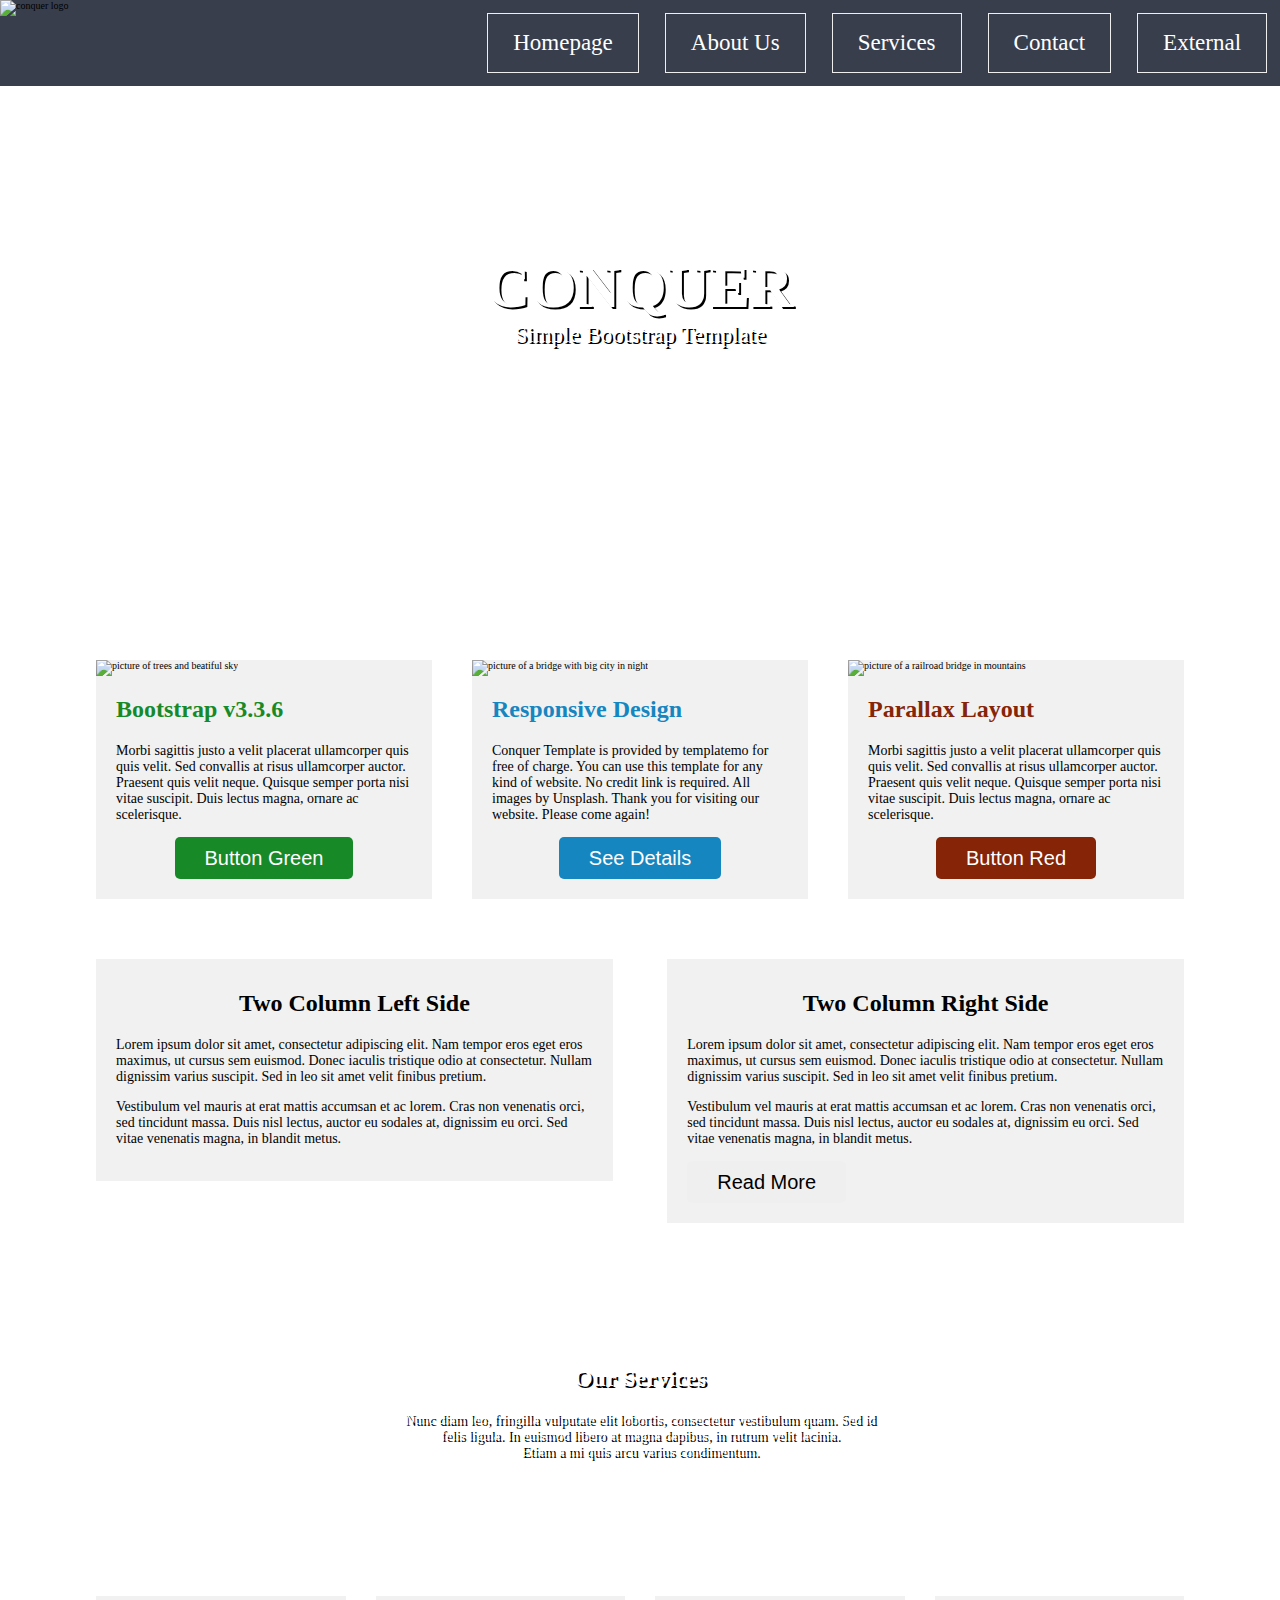
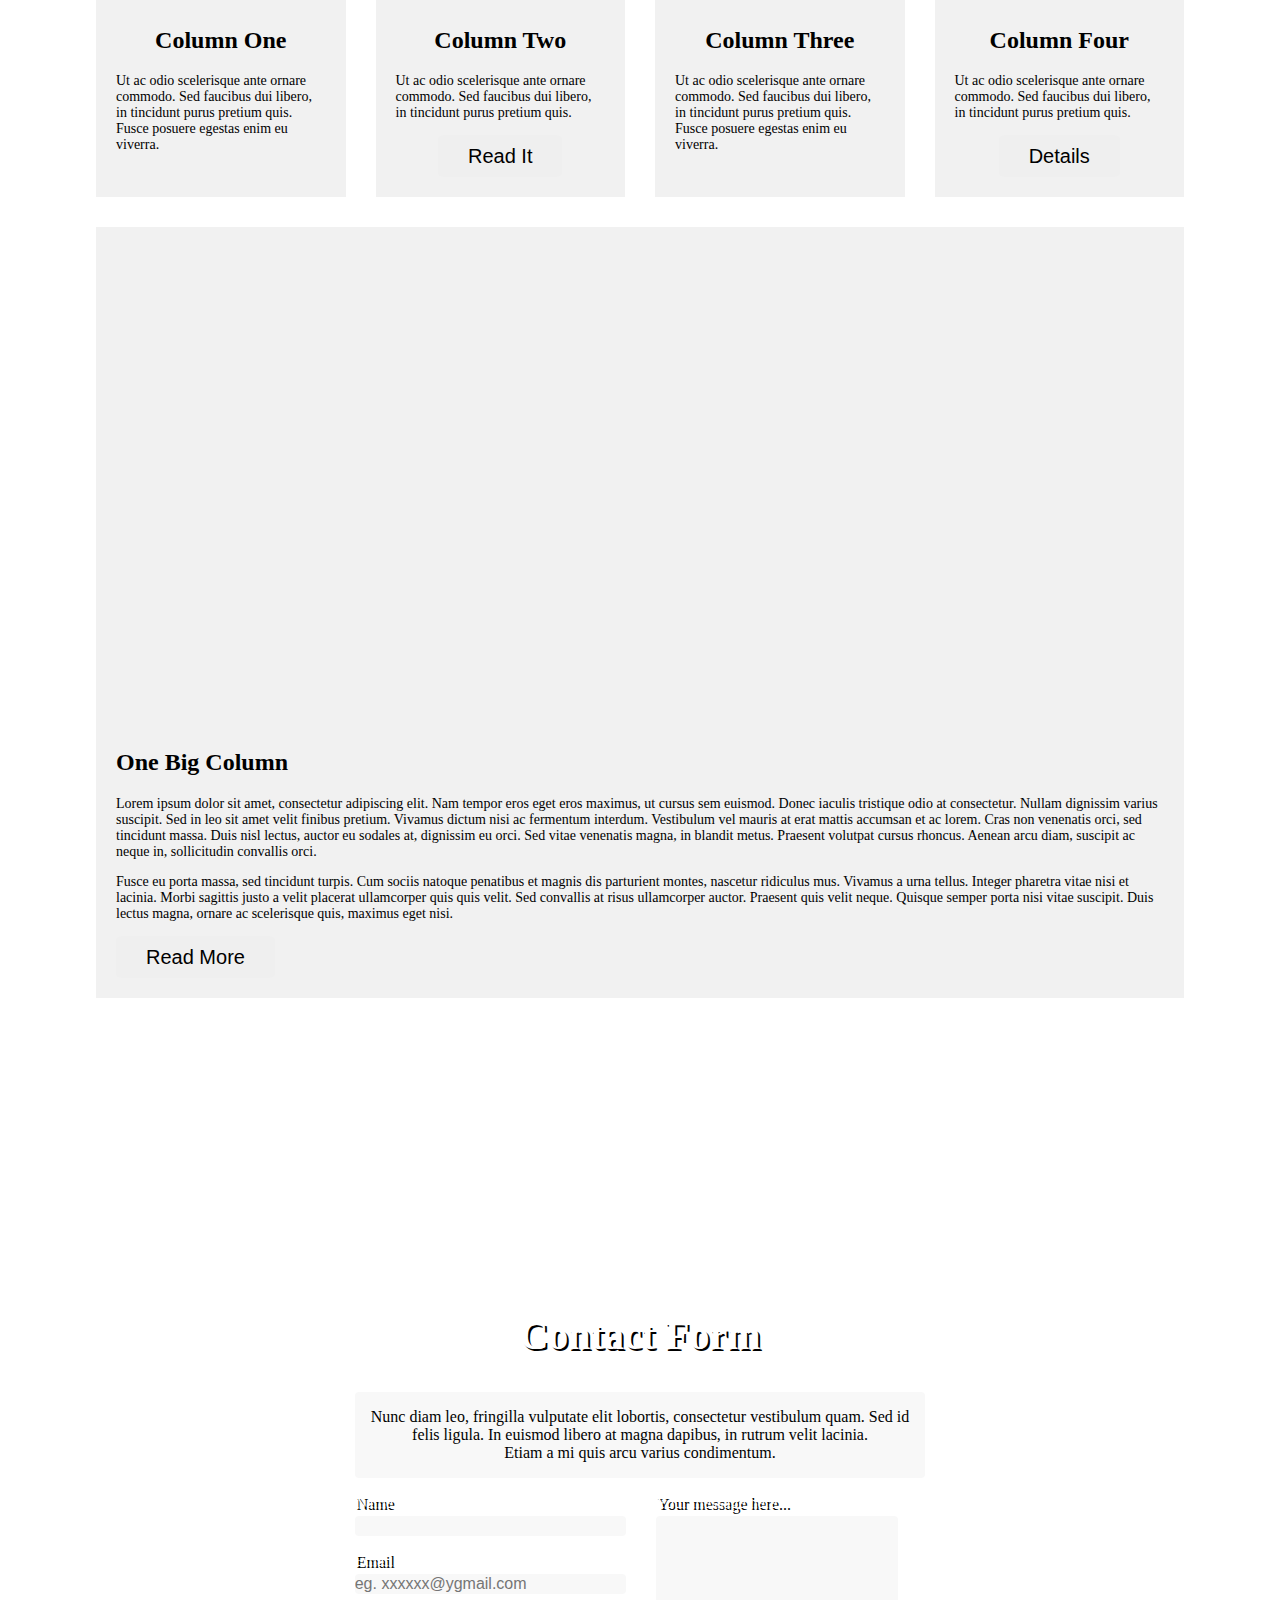
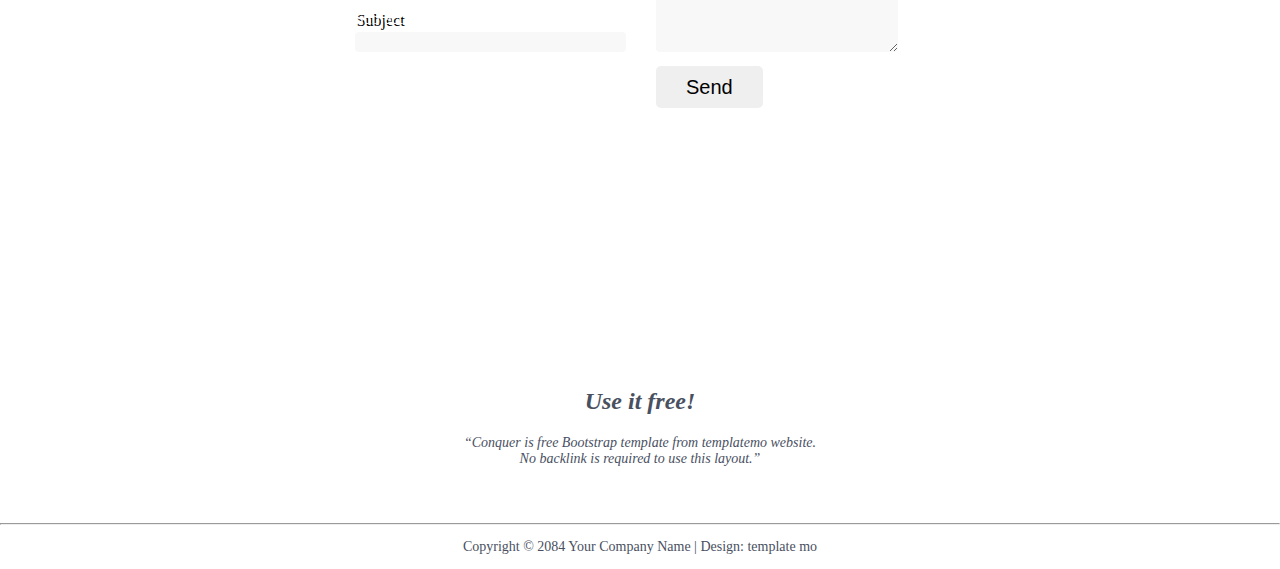
==== commit c0b14209: "Update index.html" ====
--- a/index.html
+++ b/index.html
@@ -4,7 +4,7 @@
 
 <head>
 
-<link href='https://github.com/hiroTochigi/first-website/edit/master/style.css' rel='stylesheet'>
+<link href='style.css' rel='stylesheet'>
 <meta charset='utf-8'>
 
 </head>
--- a/style.css
+++ b/style.css
@@ -0,0 +1,443 @@
+html{
+	font-size: 10px;
+}
+
+p{
+	font-size: 1.4em;
+}
+
+h1{
+	font-size: 6em;
+}
+
+h2{
+	font-size: 2.4em;
+}
+
+body{
+	margin: 0;
+}
+
+.center_button{
+	display: block;
+	margin: 0 auto;
+}
+
+.center_text{
+	text-align:center;
+	margin-left: auto;
+	margin-right: auto;
+}
+
+.image_fit_column{
+	width: 100%;
+}
+
+.center_itself{
+	width: 85%;
+	box-sizing: border-box;
+	margin: 3rem auto;
+	margin-top: 0;
+}
+
+.text_center_container{
+	display: flex;
+	align-items: center;
+	justify-content: center;
+	color: white;
+	margin-bottom: 3em;
+}
+
+.column_letter_box{
+	box-sizing: border-box;
+	padding: 2em;
+	padding-top: 0;
+}
+
+.normal-nav{
+	background-color: #383e4c;
+	width: 100%;
+	display: flex;
+	position: fixed;
+	top: 0
+}
+
+.normal-nav--right{
+	display: flex;
+	flex: auto;
+	justify-content: flex-end;
+}
+
+.normal-nav--left{
+	flex: 1;
+}
+
+#header-img{
+	width:9em;
+	height:9em;
+	padding-right: 50%;
+}
+
+#dropdown-menu-icon{
+	background: none;
+	border: none;
+}
+
+.normal-nav--button{
+	background-color: #383e4c;
+	color: white;
+	padding: 0 2.5rem;
+	box-sizing: border-box;
+	margin: 1.3rem;
+	line-height: 2.5;
+	text-align: center;
+	border: groove 0.5px;
+	text-decoration: none;
+	font-size: 2.3em;
+}
+
+.nav--button:hover{
+	background-color: #49505f;
+}
+
+.nav--button:target{
+	
+}
+
+#dropdown-menu-icon{
+	position: fixed;
+	margin-left: 90%;
+	width: 5em;
+	height: 5em;
+}
+
+.drowpdown-menu-icon-element{
+	height: 1em;
+	margin-bottom: 0.5em;
+	background: #383e4c;
+}
+
+.dropdown-nav{
+	position: fixed;
+	margin: auto 0;
+	top: 6em;
+	right: 3%;
+	width: 95%;
+	background: #49505f;
+	display: none;
+}
+
+.dropdown-nav button{
+	display:block;
+	border: solid 1px white;
+	background: #49505f;
+	width: 100%;
+}
+
+.dropdown-nav--button{
+	display:block;
+	color: white;
+	text-decoration: none;
+	text-align: center;
+	padding: 0.1em 0;
+	font-size:2.3em;
+}
+
+#dropdown-nav{
+	padding-left: 0;
+	margin:0;
+	list-style: none;
+}
+
+.show{
+	display: block;
+}
+
+@media (min-width: 1100px){
+	#dropdown-menu-icon{
+		display: none;
+	}
+}
+
+@media (max-width: 1100px) {
+	.normal-nav{
+		display: none;
+	}
+}
+
+section{
+	height: 60em;
+	background: url("bg-1.jpg") no-repeat;
+	background-size: cover;
+	background-attachment: fixed;
+}
+
+.center_div{
+	text-align:center;
+	margin: 0;
+	text-shadow: 2px 2px black;
+}
+
+section .center_div h1{
+	margin: inherit;
+}
+
+section .center_div p{
+	margin: inherit;
+	font-size: 2.3em;
+}
+
+#flex{
+	display: flex;
+	padding: 0;
+}
+
+.flex_column{
+	flex: 1;
+	width: 10%;
+	background-color: #f1f1f1;
+	margin: 3em 2em;
+	box-sizing: border-box;
+	padding: 0;
+}
+
+.flex_column:first-child{
+	margin-left: 0;
+}
+
+.flex_column:last-child{
+	margin-right: 0;
+}
+
+@media (max-width: 1100px) {
+	#flex{
+		display: block;
+		padding: 0;
+	}
+
+	.flex_column{
+		width: 50%;
+		background-color: #f1f1f1;
+		margin: 3em auto;
+		box-sizing: border-box;
+		padding: 0;
+	}
+
+	.flex_column:first-child{
+		margin-left: auto;
+	}
+	
+	.flex_column:last-child{
+		margin-right: auto;
+	}
+}
+
+#green_text{
+	color: #178a27;
+}
+
+#red_text{
+	color: #852406;
+}
+
+#blue_text{
+	color: #1686c1;
+}
+
+#green_button{
+	color: white;
+	background-color: #178a27;
+}
+
+#red_button{
+	color: white;
+	background-color: #852406;
+}
+
+#blue_button{
+	color: white;
+	background-color: #1686c1;
+}
+
+.default_button_shape{
+	border: none;
+	line-height: 2;
+	padding-left: 3rem;
+	padding-right: 3rem;
+	border-radius: 5px;
+	font-size: 20px;
+	display: block;
+}
+
+#float{
+	width: 85%;
+	box-sizing: border-box;
+	margin-left: auto;
+	margin-right: auto;
+}
+
+.float_column{
+	width: 47.5%;
+	background-color: #f1f1f1;
+	margin-bottom: 3rem;
+}
+
+.float_column:first-child{
+	float:left;
+}
+
+.float_column:last-child{
+	float:right;
+}
+
+@media (max-width: 1100px) {
+	#float{
+		width: 100%;
+	}
+	
+	.float_column{
+		width: 85%;
+		margin-left: auto;
+		margin-right: auto;
+		margin-bottom: 3rem;
+	}
+	
+	.float_column:first-child{
+		float:none;
+	}
+	
+	.float_column:last-child{
+		float:none;
+	}
+}
+
+#grid{
+	display: grid;
+	grid-template-columns: 1fr 1fr 1fr 1fr;
+	column-gap: 3em;
+}
+
+.grid_column{
+	background-color: #f1f1f1;
+	margin: 0;
+	box-sizing: border-box;
+	padding: 0;
+}
+
+@media (max-width: 1100px) {
+	#grid{
+		display: grid;
+		grid-template-columns: 1fr 1fr;
+		column-gap: 3em;
+		row-gap: 3em;
+	}
+}
+
+@media (max-width: 500px) {
+	#grid{
+		width: 60%;
+		margin: 0 auto;
+		display: grid;
+		grid-template-columns: 1fr;
+	}
+
+	.grid_column:last-child{
+		margin-bottom: 3em;
+	}
+}
+
+#big_column{
+	background-color: #f1f1f1;
+	box-sizing: border-box;
+	padding: 0;
+}
+
+#form-container{
+	height: 93em;
+	background: url("bg-3.jpg") no-repeat;
+	background-size: cover;
+	background-attachment: fixed;
+}
+
+.box_in_background_image{
+	-webkit-appearance: none;
+	border: none;
+	border-radius: 4px;
+	background: rgb(241,241,241, 0.5);
+	margin-bottom: 1em;
+}
+
+form{
+	display: flex;
+}
+
+label{
+	display: block;
+	font-size: 1.6em;
+	height: 2.2rem;
+}
+
+input{
+	display: block;
+	font-size: 1.6em;
+	width: 90%;
+	height: 2rem;
+	padding: 0;
+	margin-bottom: 1.6rem;
+}
+
+textarea{
+	display: block;
+	height: 13.6rem;
+	width: 90%;
+	padding: 0;
+}
+
+.form_section{
+	flex: auto;
+}
+
+.form_element{
+	text-align: left;
+}
+
+.text_in_transparent_white_box{
+	text-shadow: none;
+	color: black;
+	padding: 1em;
+	font-size: 1.6em;
+}
+
+#form_header{
+	font-size: 4em;
+}
+
+.end_text{
+	color: #49505f;
+	text-align: center;
+}
+
+.main--italic{
+	font-style:italic; 
+}
+
+.main__end_text--margin-bottom{
+	margin-bottom: 4em;
+}
+
+#background{
+	width: 100%;
+	height: 31.3em;
+	background: url("bg-2.jpg") no-repeat;
+	background-size: cover;
+	background-attachment: fixed;
+}
+
+
+
+
+
+
+
+
+
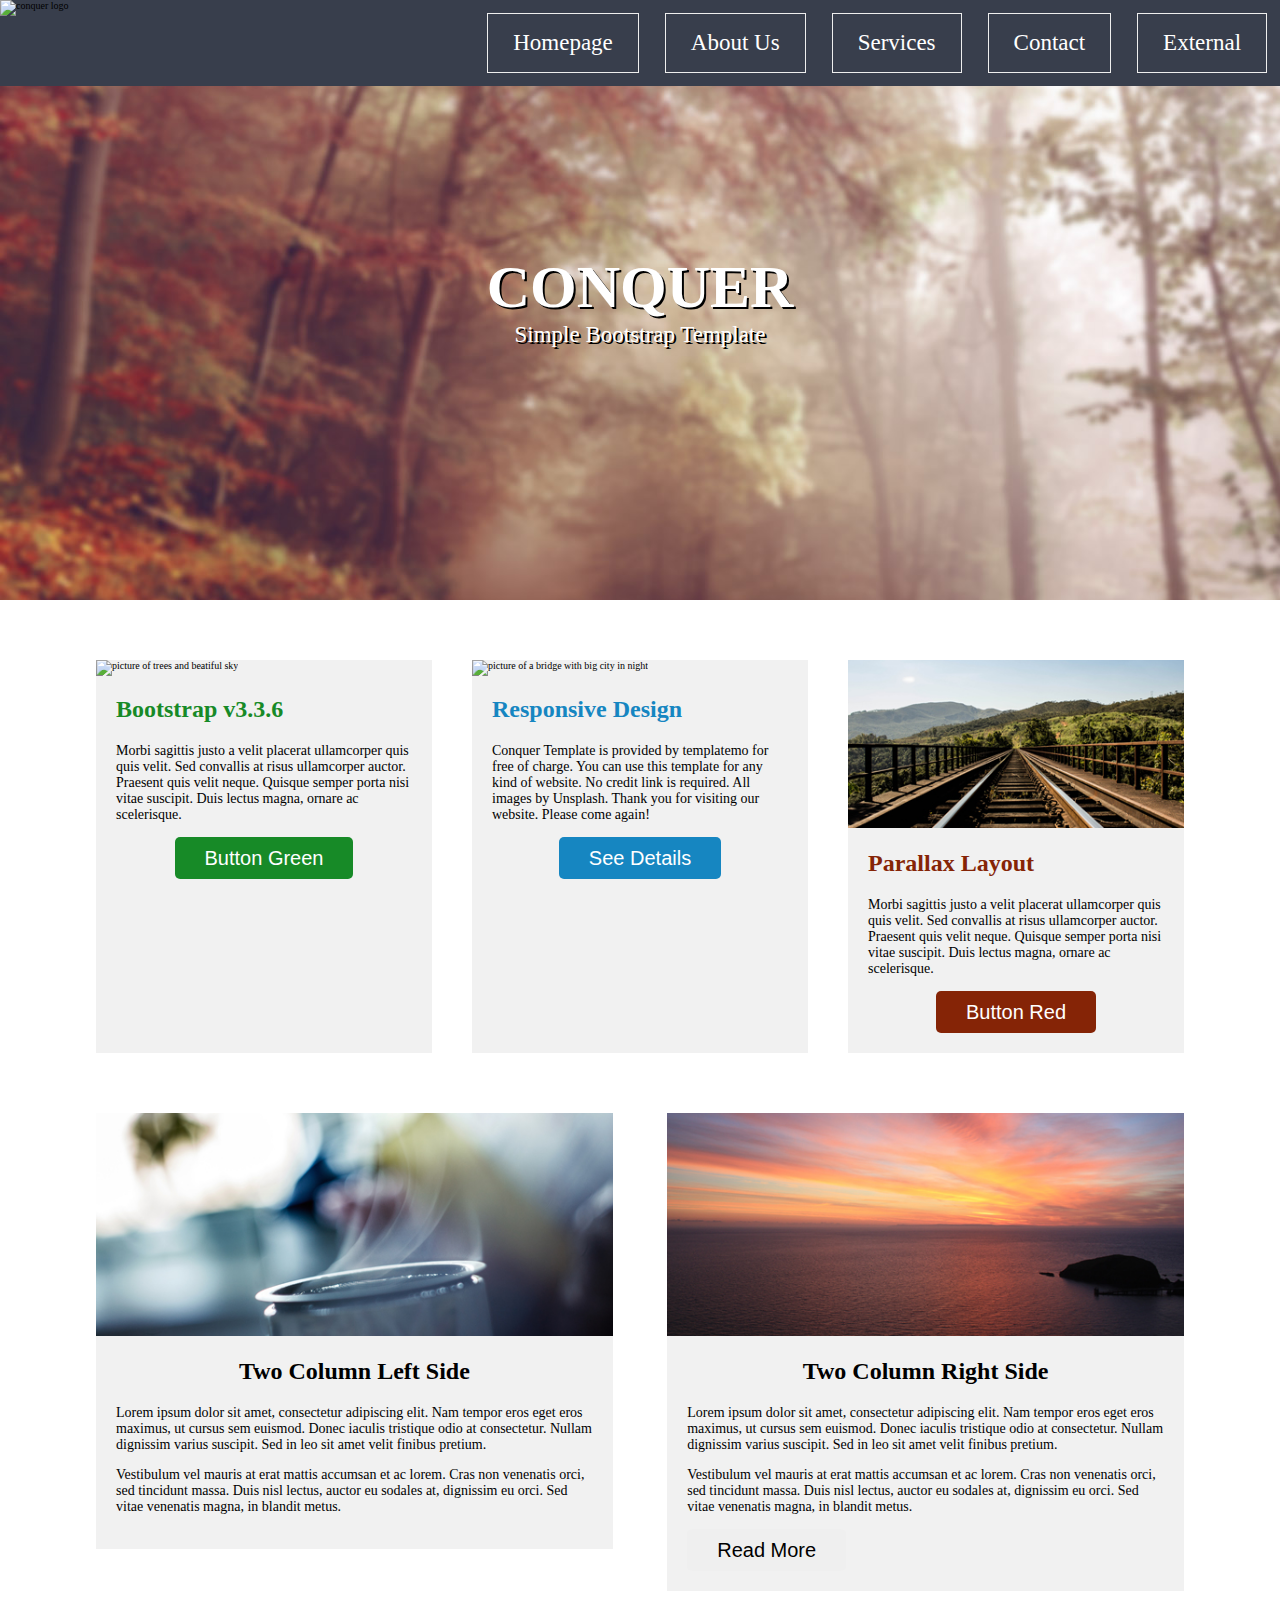
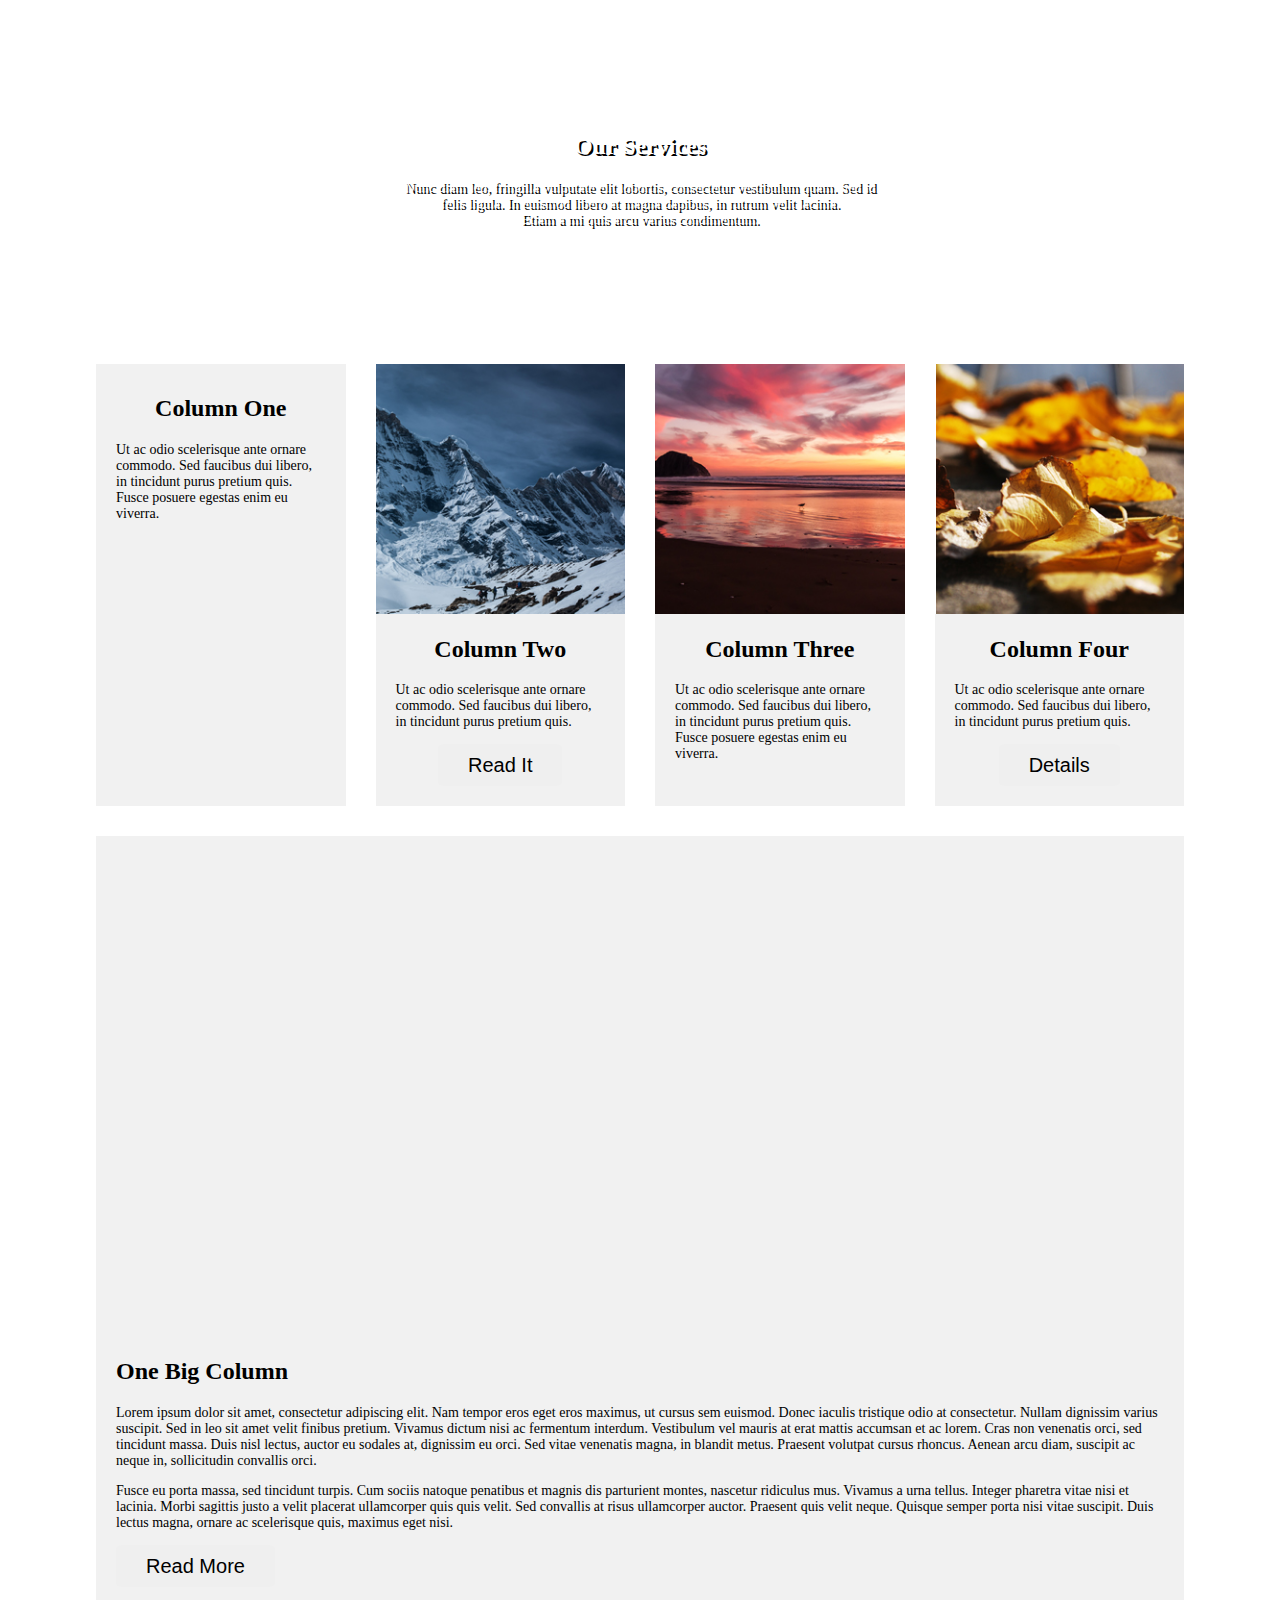
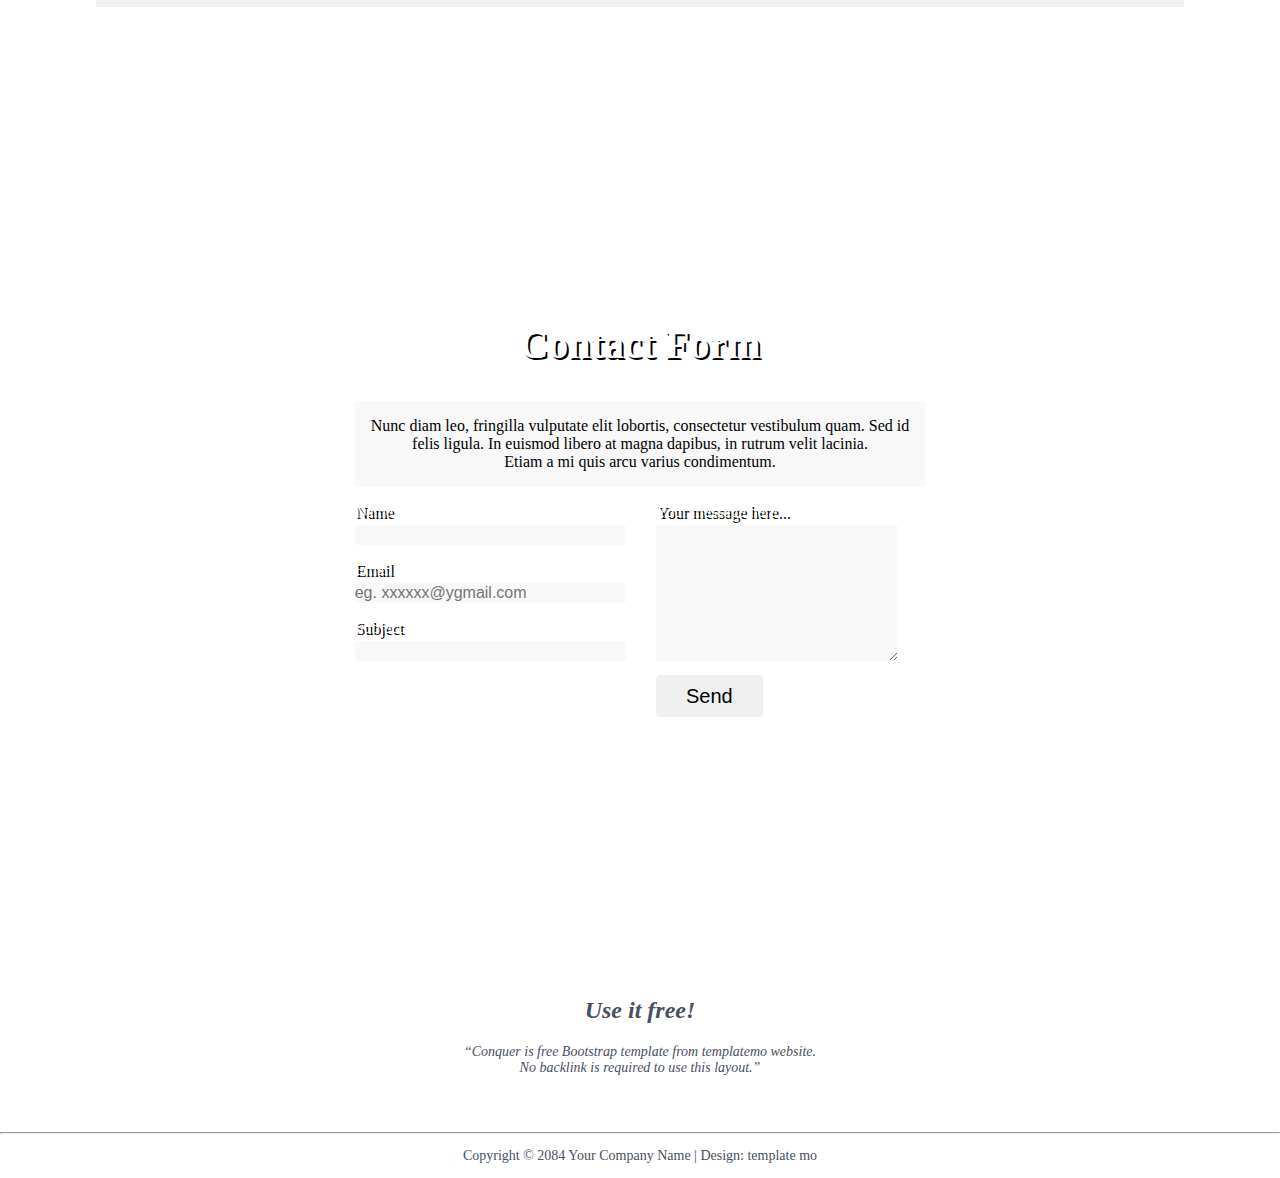
==== commit f82b7f92: "Update index.html" ====
--- a/index.html
+++ b/index.html
@@ -61,7 +61,7 @@
 	</div>
 	
 	<div class="flex_column">
-		<img src="1-2.jpg" alt="picture of a bridge with big city in night" class="image_fit_column">
+		<img src="https://github.com/hiroTochigi/first-website/blob/master/1-2.jpg?raw=true" alt="picture of a bridge with big city in night" class="image_fit_column">
 		<div class="column_letter_box">
 			<h2 id="blue_text">Responsive Design</h2>
 			<p>Conquer Template is provided by templatemo for free of charge. You can use this template for any kind of website. No credit link is required. All images by Unsplash. Thank you for visiting our website. Please come again!</p>
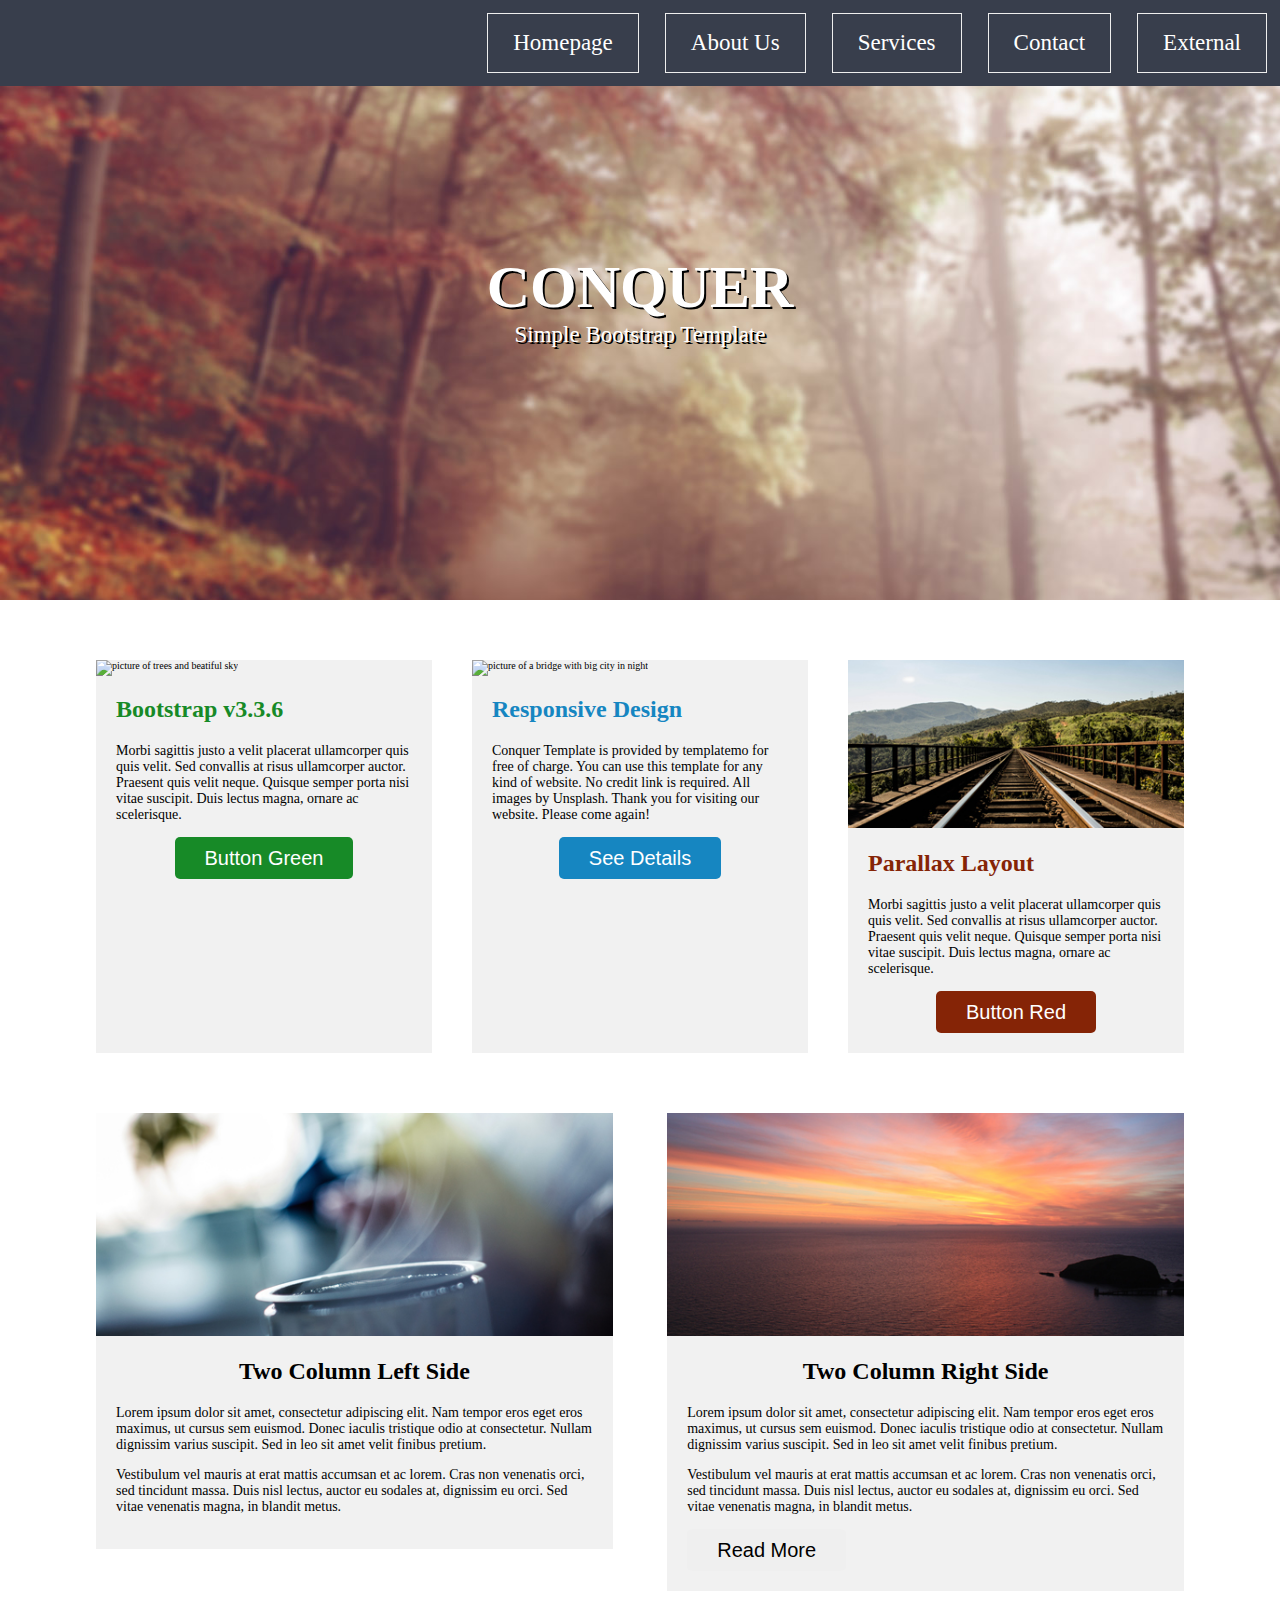
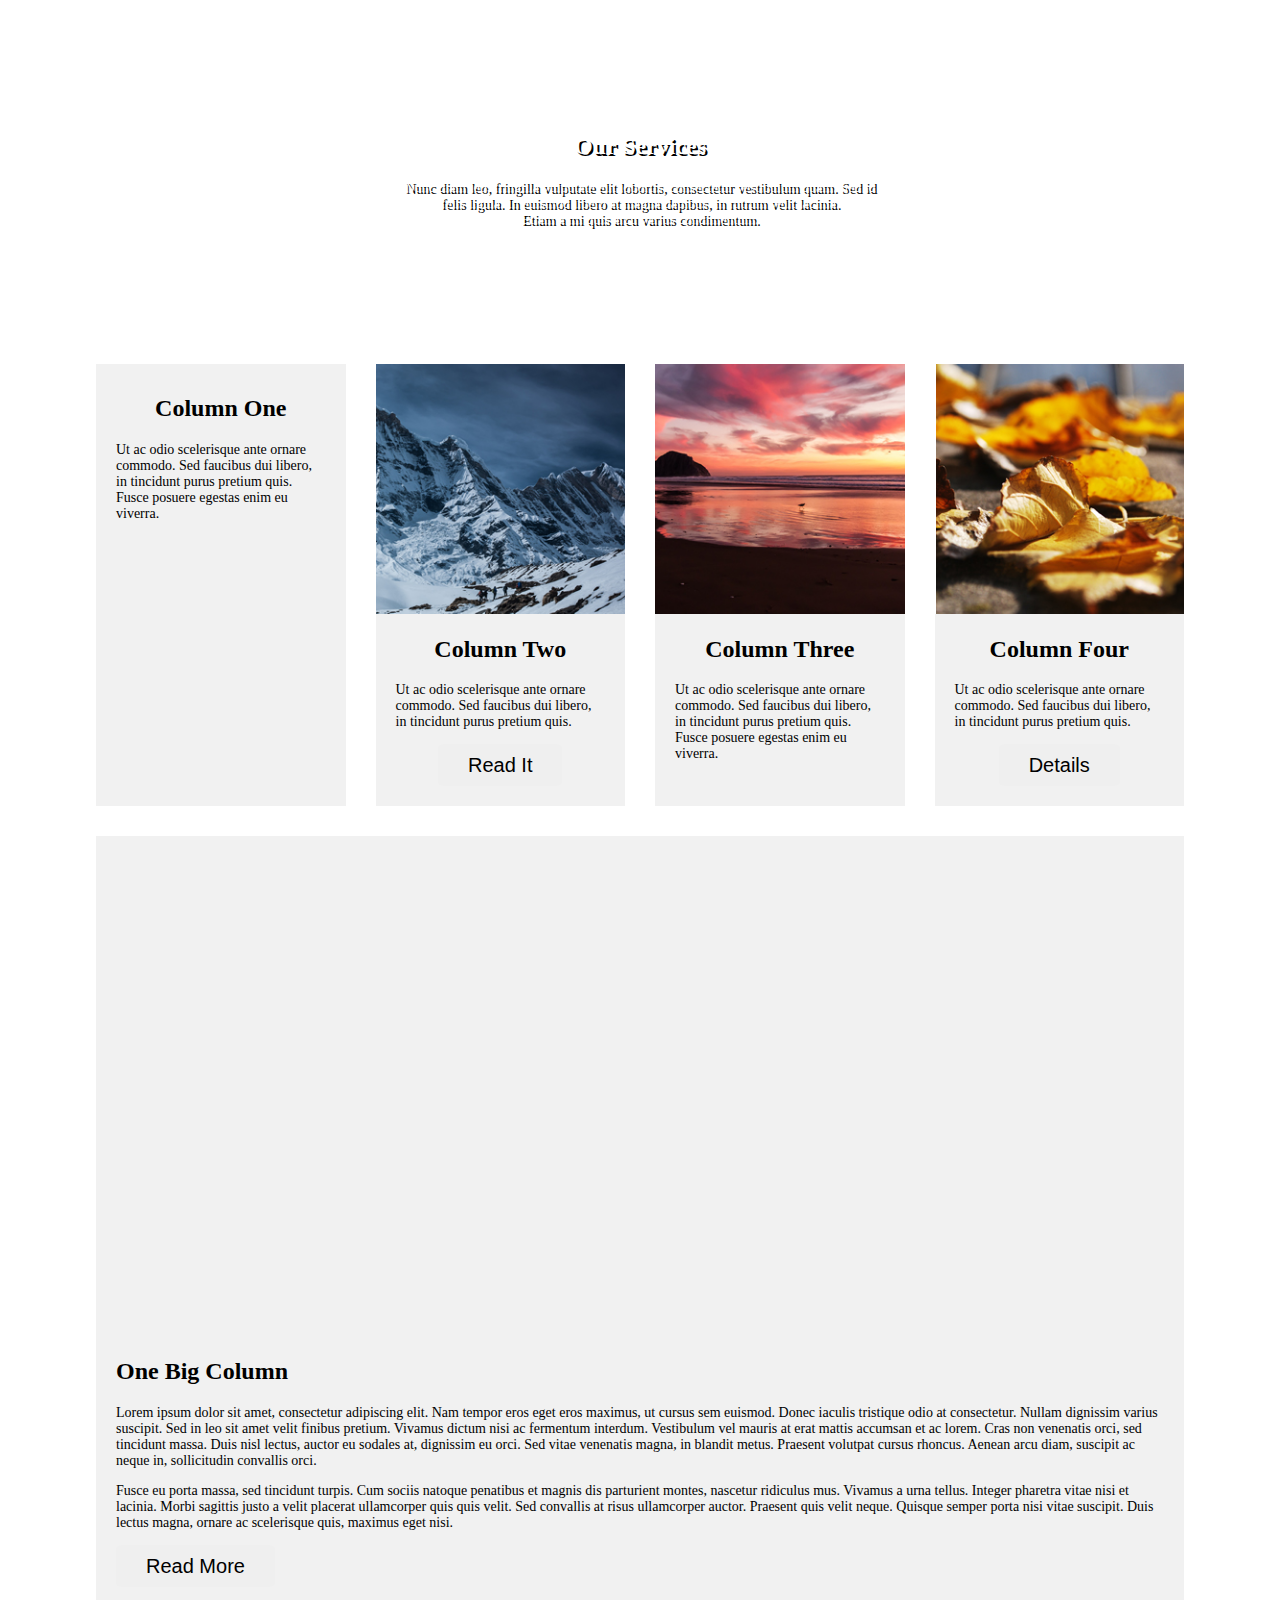
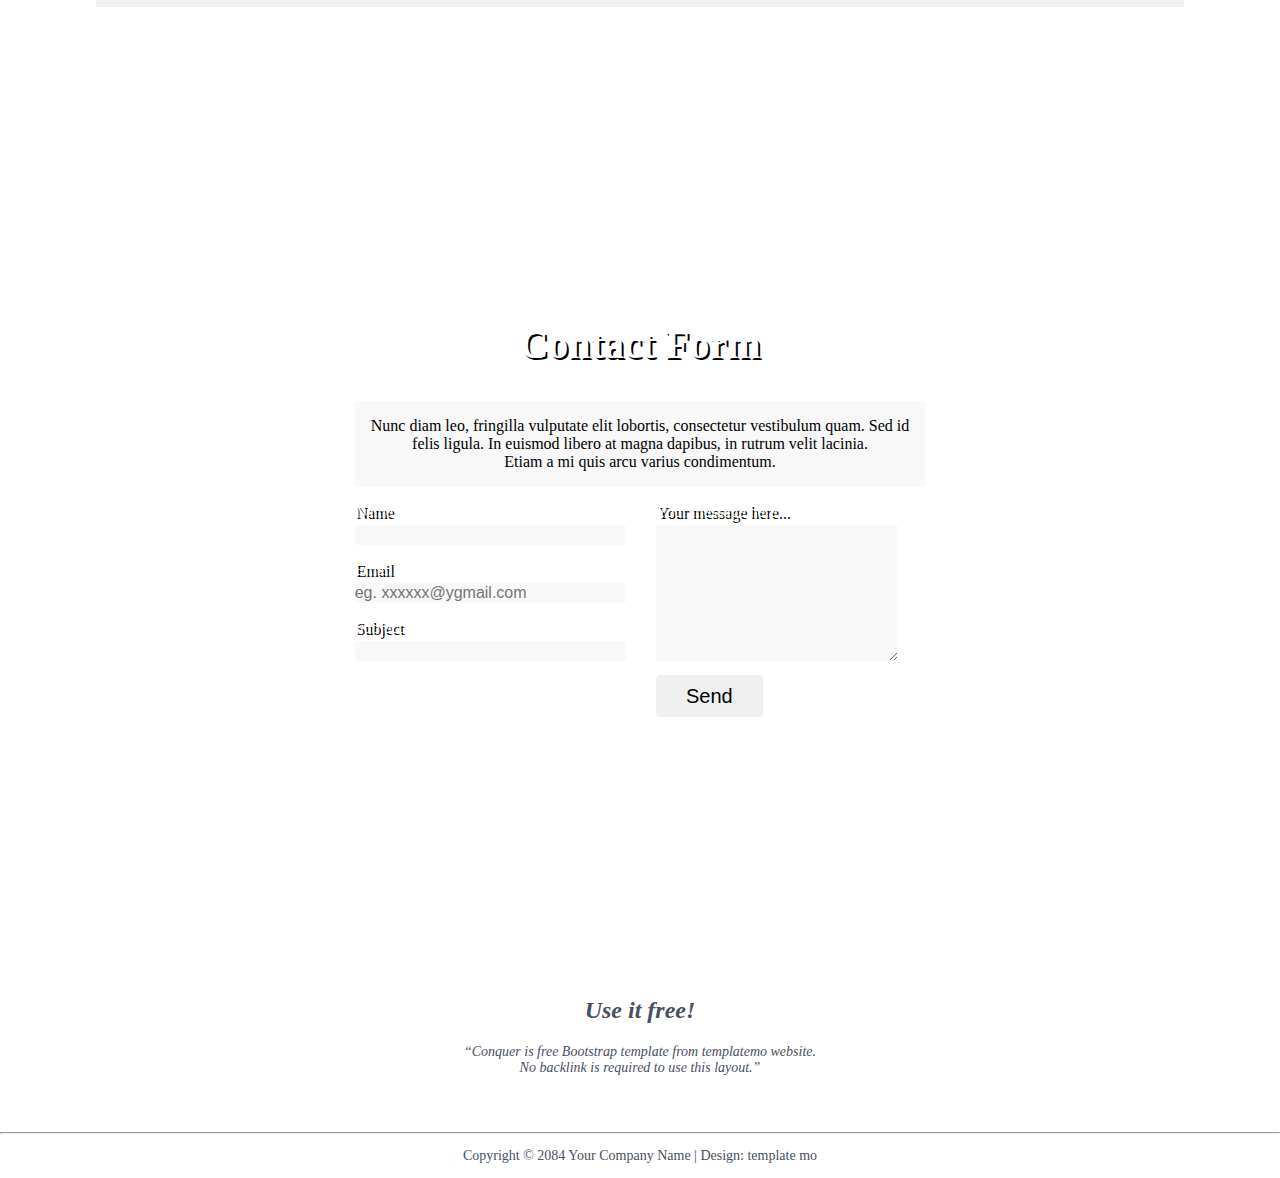
==== commit 133fe239: "Update index.html" ====
--- a/index.html
+++ b/index.html
@@ -20,9 +20,7 @@
 	</button>
 
 	<nav class="normal-nav" id="nav-bar">
-		<div class="normal-nav--left">
-			<img id="header-img" src="conquer.jpeg" alt="conquer logo">
-		</div>
+		
 		<div class="normal-nav--right">
 			<a href="#" class="normal-nav--button nav-link">Homepage</a>
 			<a href="#about" class="normal-nav--button nav-link">About Us</a>
@@ -114,7 +112,7 @@
 <div id="grid" class="center_itself">
 
 	<div class="grid_column">
-		<img src="4-1.jpg" alt="" class="image_fit_column">
+		<img src="https://github.com/hiroTochigi/first-website/blob/master/4-1.jpg?raw=true" alt="" class="image_fit_column">
 		<div class="column_letter_box">
 			<h2 class="center_text">Column One</h2>
 			<p>Ut ac odio scelerisque ante ornare commodo. Sed faucibus dui libero, in tincidunt purus pretium quis. Fusce posuere egestas enim eu viverra.</p>
